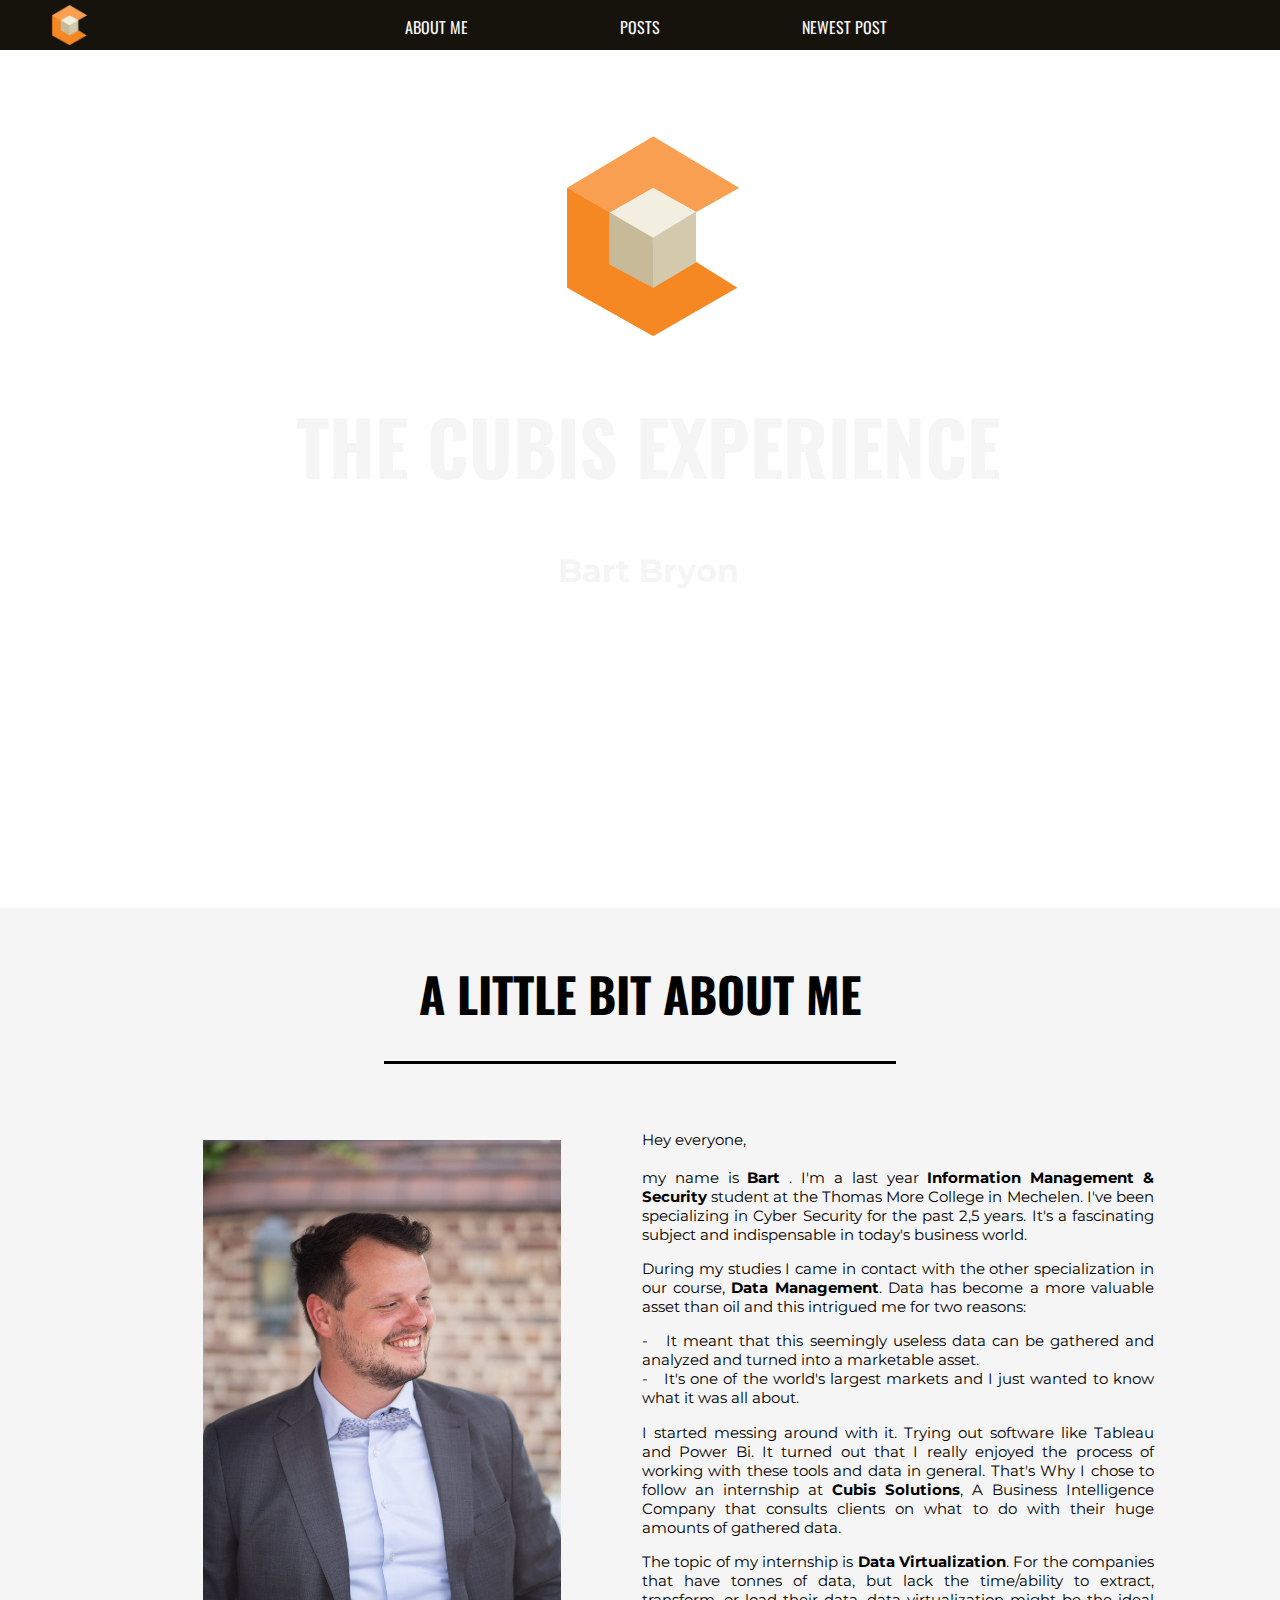
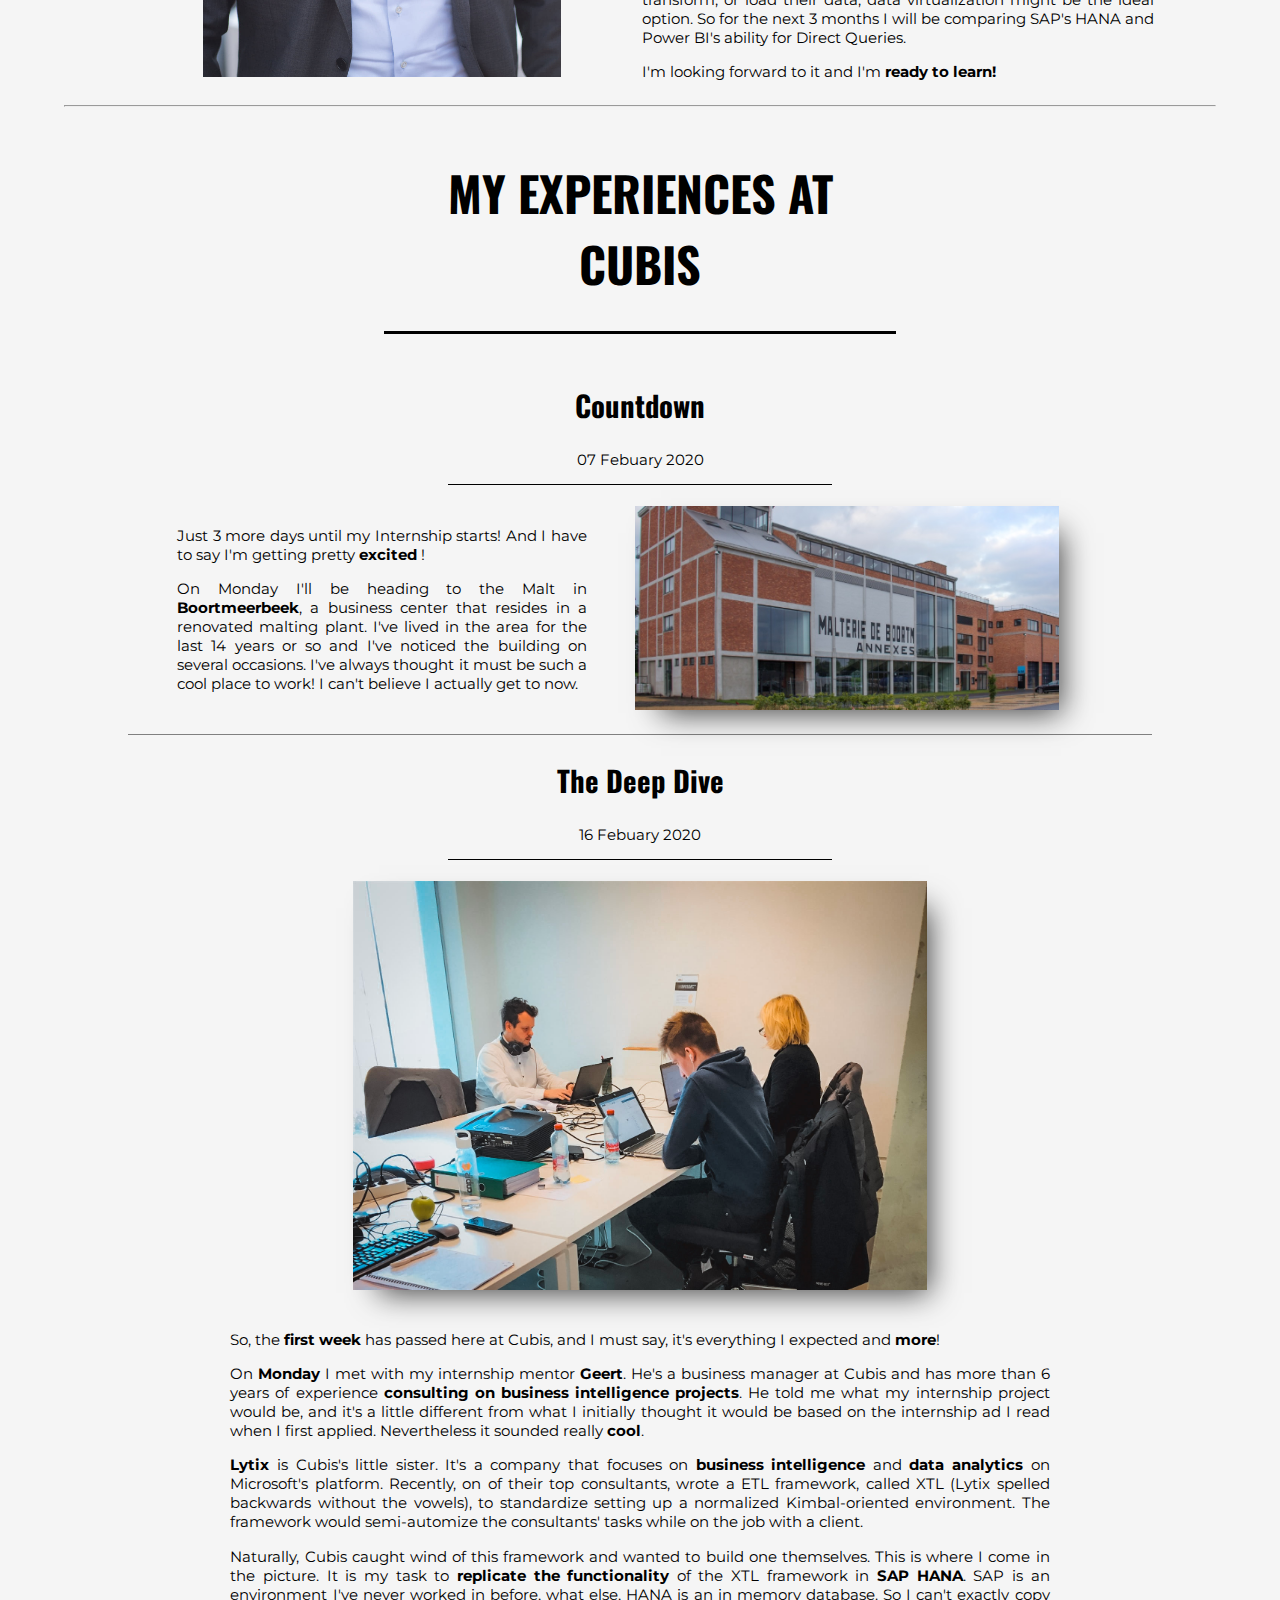
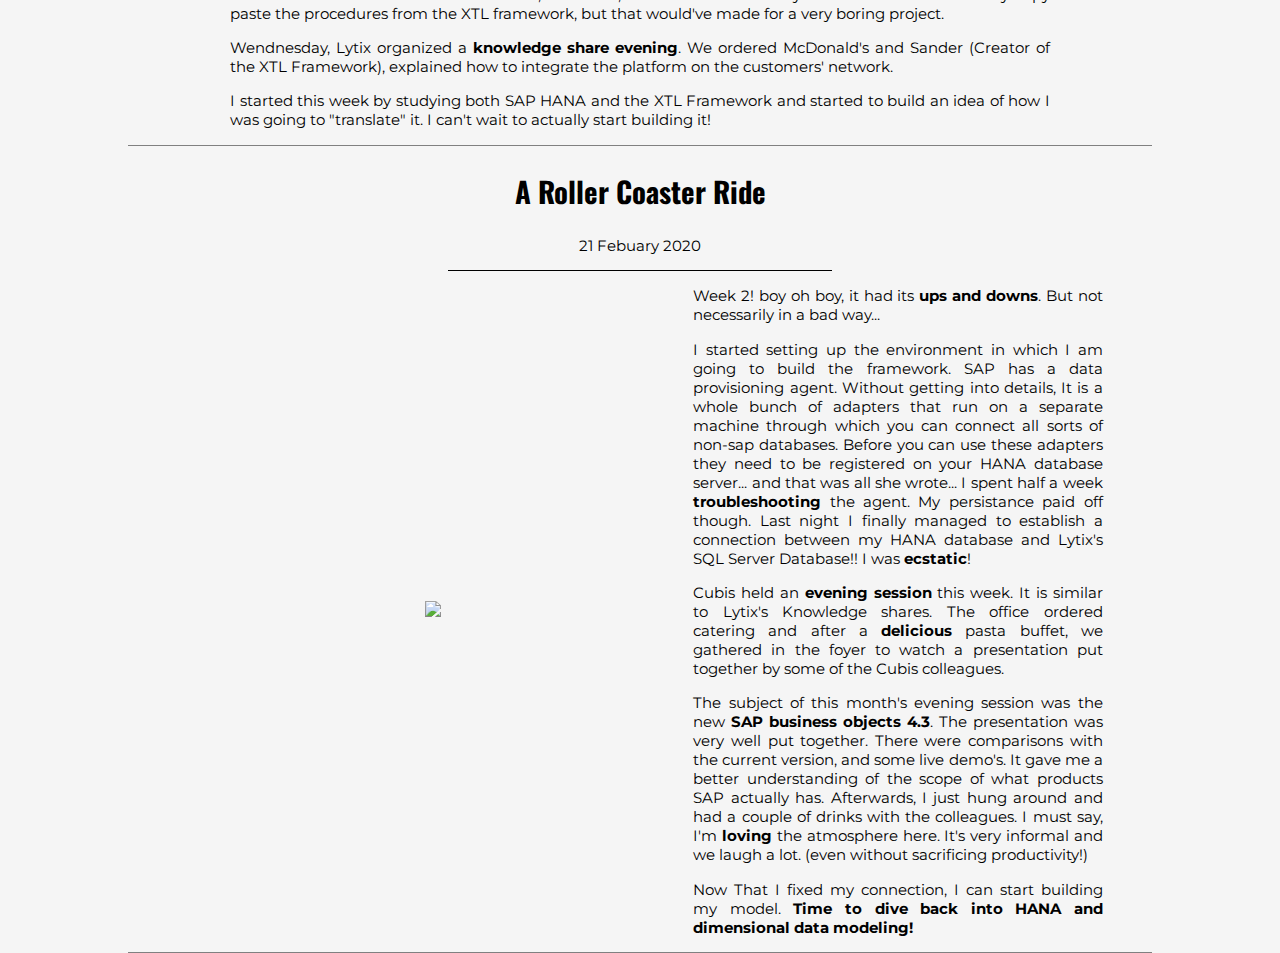
==== index.html @ 04f44a73 "Add files via upload" ====
<!DOCTYPE html>
<html lang="en">

<head>
    <meta charset="UTF-8">
    <meta name="viewport" content="width=device-width, initial-scale=1.0">
    <meta http-equiv="X-UA-Compatible" content="ie=edge">
    <title>The Cubis Experience</title>
    <link rel="icon" href="Images/Favicon.png" type="image/png">
    <link rel="stylesheet" type="text/css" href="main.css">
    <link href="https://fonts.googleapis.com/css?family=Montserrat|Oswald&display=swap" rel="stylesheet">
    <script src="https://ajax.googleapis.com/ajax/libs/jquery/3.4.1/jquery.min.js"></script>
    <script src="main.js"></script>
</head>
</head>

<body>
    <div id="NavBarDiv" style="z-index: 20;">
        <div> <img src="Images/Logo.png" href="#myVideo" id="NavLogo"></div>
        <div class="NavItem" id="AboutMe"> <a href="#contentDiv">ABOUT ME</a> </div>
        <div class="NavItem" id="Posts"> <a href="#BlogPostsContainerDiv">POSTS</a></div>
        <!--Set The href to the latest post each week-->
        <div class="NavItem" id="NewestPost"> <a href="#TheDeepDive">NEWEST POST</a></div class="NavItem" id="AboutMe">

    </div>

    <video autoplay muted loop id="myVideo">
        <source src="Images/BigData.mp4" type="video/mp4">
    </video>

    <div id="TextDiv">

        <div id="LogoDiv"> <img src="Images/Logo.png" id="logo"></div>
        <div id="TitleDiv">
            <h1>THE CUBIS EXPERIENCE</h1>
        </div>
        <div id="NameDiv">
            <h4>Bart Bryon</h4>
        </div>

    </div>
    <div id="contentDiv">
        <Div id="Biography">
            <div id="BiographyTitle" class="ContainerTitel">
                <h1>A LITTLE BIT ABOUT ME</h1>
            </div>
            <div id="BiographyImage"> <img src="Images/me.jpg" id="PhotoMe"></div>
            <div class="smallText" id="BiographyText">
                <p>Hey everyone, <br><br>
                    my name is <b>Bart</b> . I'm a last year <b>Information Management & Security</b> student at the
                    Thomas More College in Mechelen.
                    I've been specializing in Cyber Security for the past 2,5 years. It's a fascinating subject and
                    indispensable in today's business world.
                </p>
                <p>
                    During my studies I came in contact with the other specialization in our course, <b>Data
                        Management</b>.
                    Data has become a more valuable asset than oil and this intrigued me for two reasons:
                </p>
                <p>
                    - &nbsp It meant that this seemingly useless data can be gathered and analyzed and turned into a
                    marketable asset. <br>
                    - &nbsp It's one of the world's largest markets and I just wanted to know what it was all about.
                </p>
                <p>
                    I started messing around with it. Trying out software like Tableau and Power Bi.
                    It turned out that I really enjoyed the process of working with these tools and data in general.
                    That's Why I chose to follow an internship at <b>Cubis Solutions</b>,
                    A Business Intelligence Company that consults clients on what to do with their huge amounts of
                    gathered data.
                </p>
                <p>
                    The topic of my internship is <b>Data Virtualization</b>. For the companies that have tonnes of data,
                    but lack the time/ability to extract, transform, or load their data, data virtualization might be the
                    ideal option.
                    So for the next 3 months I will be comparing SAP's HANA and Power BI's ability for Direct Queries.
                </p>
                <p>
                    I'm looking forward to it and I'm <b>ready to learn!</b>
                </p>
            </div>
        </Div>
        <!----------------------------------------------------------------------------------------------------------------------------------------------->
        <div class="HRDiv">
            <hr>
        </div>

        <div id="BlogPostsContainerDiv">
            <div id="BlogPostsContainerTitle" class="ContainerTitel">
                <h1>MY EXPERIENCES AT CUBIS</h1>
            </div>
            <!----------------------------------------------------------------------------------------------------------------------------------------------->
            <div class="BlogPost">
                <div class="PostTitle" id="PostCountdown">
                    <H2>Countdown</H2>
                    <p>07 Febuary 2020</p>
                </div>
                <div class="BlogPostContent">
                    <div class="BlogPostText">
                        <p>
                            Just 3 more days until my Internship starts! And I have to say I'm getting pretty
                            <b>excited</b> !
                        </p>
                        <p>
                            On Monday I'll be heading to the Malt in <b>Boortmeerbeek</b>, a business center that
                            resides in a renovated malting plant.
                            I've lived in the area for the last 14 years or so and I've noticed the building on several
                            occasions. I've always thought it must be such a cool place to work!
                            I can't believe I actually get to now.
                        </p>
                    </div>
                    <div class="PostImageContainer">
                        <img src="Images/demalt.jpg" class="PostImage">
                    </div>
                </div> 
            </div>
            <!----------------------------------------------------------------------------------------------------------------------------------------------->
            <div class="BlogPost">
                <div class="PostTitle" id="TheDeepDive">
                    <H2>The Deep Dive</H2>
                    <p>16 Febuary 2020</p>
                </div>
                <div class="BlogPostContent">
                    <div class="PostImageContainer2">
                        <img src="Images/TheDeepDive.jpg" class="PostImage2">
                    </div>
                    <div class="BlogPostText2">
                        <p>
                            So, the <b>first week</b>  has passed here at Cubis, and I must say, it's everything I expected and <b>more</b>!
                        </p>
                        <p>
                            On <b>Monday</b> I met with my internship mentor <b>Geert</b>. He's a business manager at Cubis and has more than 6 years of experience 
                            <b>consulting on business intelligence projects</b>. He told me what my internship project would be, and it's a little different from what I initially thought it would be based on the internship ad I read when I first applied. 
                            Nevertheless it sounded really <b>cool</b>. 
                        </p>
                        <p>
                            <b>Lytix</b> is Cubis's little sister. It's a company that focuses on <b>business intelligence</b> and <b>data analytics</b> on Microsoft's platform. 
                            Recently, on of their top consultants, wrote a ETL framework, called XTL (Lytix spelled backwards without the vowels), to standardize setting up a normalized Kimbal-oriented environment. The framework would semi-automize the consultants' tasks while on the job with a client.
                        </p>
                        <p>
                            Naturally, Cubis caught wind of this framework and wanted to build one themselves. This is where I come in the picture. It is my task to <b>replicate the functionality</b> of the XTL framework in <b>SAP HANA</b>. 
                            SAP is an environment I've never worked in before, what else, HANA is an in memory database. So I can't exactly copy paste the procedures from the XTL framework, but that would've made for a very boring project.
                        </p>
                        <p>
                            Wendnesday, Lytix organized a <b>knowledge share evening</b>. We ordered McDonald's and Sander (Creator of the XTL Framework), explained how to integrate the platform on the customers' network.
                        </p>
                        <p>I started this week by studying both SAP HANA and the XTL Framework and started to build an idea of how I was going to "translate" it. I can't wait to actually start building it!</p>
                    </div>
                    
                </div> 
            </div>
            <!----------------------------------------------------------------------------------------------------------------------------------------------->
            <div class="BlogPost">
                <div class="PostTitle" id="ARollercoasterRide">
                    <H2>A Roller Coaster Ride</H2>
                    <p>21 Febuary 2020</p>
                </div>
                <div class="BlogPostContent">
                    <div class="PostImageContainer">
                        <img src="Images/Winner.jpg" class="PostImage" > 
                    </div>
                    <div class="BlogPostText">
                        <p>
                            Week 2!  boy oh boy, it had its <b>ups and downs</b>. But not necessarily in a bad way... 
                        </p>
                        <p>
                            I started setting up the environment in which I am going to build the framework. SAP has a data provisioning agent. Without getting into details, 
                            It is a whole bunch of adapters that run on a separate machine through which you can connect all sorts of non-sap databases.
                            Before you can use these adapters they need to be registered on your HANA database server... and that was all she wrote... 
                            I spent half a week <b>troubleshooting</b> the agent. 
                            My persistance paid off though. Last night I finally managed to establish a connection between my HANA database and Lytix's SQL Server Database!! I was <b>ecstatic</b>!
                        </p>
                        <p>
                            Cubis held an <b>evening session</b> this week. It is similar to Lytix's Knowledge shares. The office ordered catering and after a <b>delicious</b> pasta buffet, 
                            we gathered in the foyer to watch a presentation put together by some of the Cubis colleagues.
                        </p>
                        <p>
                            The subject of this month's evening session was the new <b>SAP business objects 4.3</b>. The presentation was very well put together. 
                            There were comparisons with the current version, and some live demo's. It gave me a better understanding of the scope of what products SAP actually has.
                            Afterwards, I just hung around and had a couple of drinks with the colleagues. I must say, I'm <b>loving</b> the atmosphere here. 
                            It's very informal and we laugh a lot. (even without sacrificing productivity!)
                        </p>
                        <p>
                            Now That I fixed my connection, I can start building my model. <b>Time to dive back into HANA and dimensional data modeling! </b> 
                        </p>
                    </div>
                    
                </div> 
            </div>
        </div>


    </div>
    </div>
</body>


</html>
---- main.css ----
@media only screen  and (max-width: 680px) {
    body::-webkit-scrollbar {
        display: none;
      }
    body{
        -ms-overflow-style: none;
        overflow: -moz-scrollbars-none;
    }
    
    #NavBarDiv{
        display: none;
        position: fixed;
        width: 100%;
        height:50px;
        left:0;
        top:0;
        right:0;
        background-color: rgb(22, 19, 13);
        text-align: center;
       
      
    }
    #MobileNav{
        display: none;
    }
    .NavItem{
        display: inline-block;
        box-sizing: border-box;
        height: 100%;
        width: 200px;
        color:whitesmoke;
        padding-top: 15px;
        font-family: "Oswald";
        
        transition: 0.5s ease;
        
    }
    
    
    .NavItem > a{
        color:whitesmoke;
        text-decoration: none;
    }
    .NavItem:hover{
        border-bottom: whitesmoke 3px solid;
        cursor: pointer;
    }
    
    #NavLogo{
        position: absolute;
        left: 50px;
        top: 5px;
       height: 40px;
       
        display: inline-block;
        box-sizing: border-box;
       transition: 1s;
        color:whitesmoke;
      }
    
      #NavLogo:hover{
        cursor: pointer;
        filter: grayscale(1);
      }
    
    
    
    #myVideo {
        
        position: fixed;
        width: 100vw;
       height: 100vh;
       object-fit: cover;
        top: 0;
        left: 0;
        bottom: 0;
        right: 0;
        z-index: -15;
     
      }
      
    
      #logo{
          height: 25vh;
          width: auto;
          z-index: -5;
         
      }
      #TextDiv{
          position: fixed;
        box-sizing: border-box;
          text-align: center;
          color: whitesmoke; 
          left: 0;
          height: 100vh;
          width: 100vw;
          margin-top: 10%;
          z-index: -15;
          
        
      }
      #TitleDiv{
          font-family: 'Oswald', sans-serif;
          font-size: 4vh;
          z-index: auto;
      }
      #NameDiv{
        font-family: 'Montserrat', sans-serif;
        font-size: 24pt;
        z-index: auto;
    
    }
    #contentDiv{
        margin-top: 100vh;
        position: absolute;
        background-color:whitesmoke;
        left: 0;
        right: 0;
        z-index: -10;
        text-align: center;
    }
    
    #BiographyImage{
        display: inline-block;
        width:100%;
    }
    
    #PhotoMe{
        width: 100%;
        height: auto;
        
    }
    .smallText{
        width: 80%;
        display: inline-block;
        font-family: "Montserrat";
        text-align: justify;
        font-size: 1.3vh;
        box-sizing: border-box;
        padding-top: auto;
    
    }
    .ContainerTitel{
        font-family: "Oswald";
        font-size: 4vw;
        margin-top: 50px;
        border-bottom: 3px solid;
        width:80vw;
        margin-left: auto;
        margin-right: auto;
        margin-bottom: 2vh;
        
    }
    .HRDiv{
        width: 90%;
        margin-left: auto;
        margin-right: auto;
    }
    

    .PostTitle{
        text-align: center;
        font-family: "Oswald";
        font-size: 3vw;
        text-align: center;
        width: 70vw;
        border-bottom: 1px solid;
        margin-left: auto;
        margin-right: auto;
    }
    .BlogPost{
        text-align: center;
        
    }
    .PostTitle > p{
        font-family: "Montserrat";
        font-size: 2.5vw;  
    }
    .BlogPostContent{
    vertical-align: middle;
    width: 90%;
    margin-left: auto;
    margin-right: auto;
    border-bottom: 1px solid gray;
    }
    .BlogPostText, .BlogPostText2{
        width: 90%;
       
        display: inline-block ;
        font-family: "Montserrat";
        text-align: justify;
        font-size: 1.3vh;
        box-sizing: border-box;
        Padding-top: auto;
        Padding-bottom: auto;  
    
    }
    .PostImageContainer, .PostImageContainer2{
        box-sizing: border-box;
        display: inline-block;
        width: 100%;
        padding: 2%;
       
    }
    .PostImage, .PostImage2{
        width: 100%;
        height: auto;
        filter: drop-shadow();
        -webkit-box-shadow: 14px 15px 29px -12px rgba(0,0,0,0.75);
        -moz-box-shadow: 14px 15px 29px -12px rgba(0,0,0,0.75);
        box-shadow: 14px 15px 29px -12px rgba(0,0,0,0.75);
    }
}

/*//////////////////////////////////////////////////////////////////////////////*/
@media only screen and (min-width: 680px) {
    body::-webkit-scrollbar {
        display: none;
      }
    body{
        -ms-overflow-style: none;
        overflow: -moz-scrollbars-none;
    }
    
    #NavBarDiv{
        position: fixed;
        width: 100%;
        height:50px;
        left:0;
        top:0;
        right:0;
        background-color: rgb(22, 19, 13);
        text-align: center;
       
      
    }
    #MobileNav{
        display: none;
    }
    .NavItem{
        display: inline-block;
        box-sizing: border-box;
        height: 100%;
        width: 200px;
        color:whitesmoke;
        padding-top: 15px;
        font-family: "Oswald";
        
        transition: 0.5s ease;
        
    }
    
    
    .NavItem > a{
        color:whitesmoke;
        text-decoration: none;
    }
    .NavItem:hover{
        border-bottom: whitesmoke 3px solid;
        cursor: pointer;
    }
    
    #NavLogo{
        position: absolute;
        left: 50px;
        top: 5px;
       height: 40px;
       
        display: inline-block;
        box-sizing: border-box;
       transition: 1s;
        color:whitesmoke;
      }
    
      #NavLogo:hover{
        cursor: pointer;
        filter: grayscale(1);
      }
    
    
    
    #myVideo {
        
        position: fixed;
        width: 100vw;
       height: 100vh;
       object-fit: cover;
        top: 0;
        left: 0;
        bottom: 0;
        right: 0;
        z-index: -15;
     
      }
      
    
      #logo{
          height: 200px;
          width: auto;
          z-index: -5;
         
      }
      #TextDiv{
          position: fixed;
        box-sizing: border-box;
          text-align: center;
          color: whitesmoke; 
          height: 100vh;
          width: 100vw;
          margin-top: 10%;
          z-index: -15;
          
        
      }
      #TitleDiv{
          font-family: 'Oswald', sans-serif;
          font-size: 28pt;
          z-index: auto;
      }
      #NameDiv{
        font-family: 'Montserrat', sans-serif;
        font-size: 24pt;
        z-index: auto;
    
    }
    #contentDiv{
        margin-top: 100vh;
        position: absolute;
        background-color:whitesmoke;
        left: 0;
        right: 0;
        z-index: -10;
        text-align: center;
    }
    
    #BiographyImage{
        display: inline-block;
        width:40%;
    }
    
    #PhotoMe{
        width: 70%;
        height: auto;
        
    }
    .smallText{
        width: 40%;
        display: inline-block;
        font-family: "Montserrat";
        text-align: justify;
        font-size: 1.2vw;
        box-sizing: border-box;
        padding-top: auto;
    
    }
    .ContainerTitel{
        font-family: "Oswald";
        font-size: 18pt;
        margin-top: 50px;
        border-bottom: 3px solid;
        width: 40vw;
        margin-left: auto;
        margin-right: auto;
        margin-bottom: 50px;
        
    }
    .HRDiv{
        width: 90%;
        margin-left: auto;
        margin-right: auto;
    }
    
    #Biography2Right{
     padding: 20px;
     text-align: center;
    }

    .PostTitle{
        text-align: center;
        font-family: "Oswald";
        font-size: 1.5vw;
        text-align: center;
        width: 30vw;
        border-bottom: 1px solid;
        margin-left: auto;
        margin-right: auto;
    }
    .BlogPost{
        text-align: center;
        
    }
    .PostTitle > p{
        font-family: "Montserrat";
        font-size: 1.2vw;  
    }
    .BlogPostContent{
    vertical-align: middle;
    width: 80%;
    margin-left: auto;
    margin-right: auto;
    border-bottom: 1px solid gray;
    text-align: center;
    }
    .BlogPostText{
        width: 40%;
        height: 100%;
        display: inline-block ;
        font-family: "Montserrat";
        text-align: justify;
        font-size: 1.2vw;
        box-sizing: border-box;
        Padding-top: auto;
        Padding-bottom: auto;  
        vertical-align: middle;
    }
    .BlogPostText2{
        width: 80%;
        height: 100%;
        display: block ;
        font-family: "Montserrat";
        text-align: justify;
        font-size: 1.2vw;
        box-sizing: border-box;
        Padding-top: auto;
        Padding-bottom: auto;  
       margin-left: auto;
       margin-right: auto;
    }
    .PostImageContainer{
        box-sizing: border-box;
        display: inline-block;
        width: 50%;
        height: 100%;
        padding: 2%;
        vertical-align: middle;
    }
    .PostImageContainer2{
        text-align: center;
        box-sizing: border-box;
        width: 60%;
        margin-left:auto;
        margin-right: auto;
        display: block;
   
        padding: 2%;
       
    }
    .PostImage{
        width: 90%;
        height: auto;
        filter: drop-shadow();
        -webkit-box-shadow: 14px 15px 29px -12px rgba(0,0,0,0.75);
        -moz-box-shadow: 14px 15px 29px -12px rgba(0,0,0,0.75);
        box-shadow: 14px 15px 29px -12px rgba(0,0,0,0.75);
    }
    .PostImage2{
        width: 100%;
        height: auto;
        filter: drop-shadow();
        -webkit-box-shadow: 14px 15px 29px -12px rgba(0,0,0,0.75);
        -moz-box-shadow: 14px 15px 29px -12px rgba(0,0,0,0.75);
        box-shadow: 14px 15px 29px -12px rgba(0,0,0,0.75);
    }
}
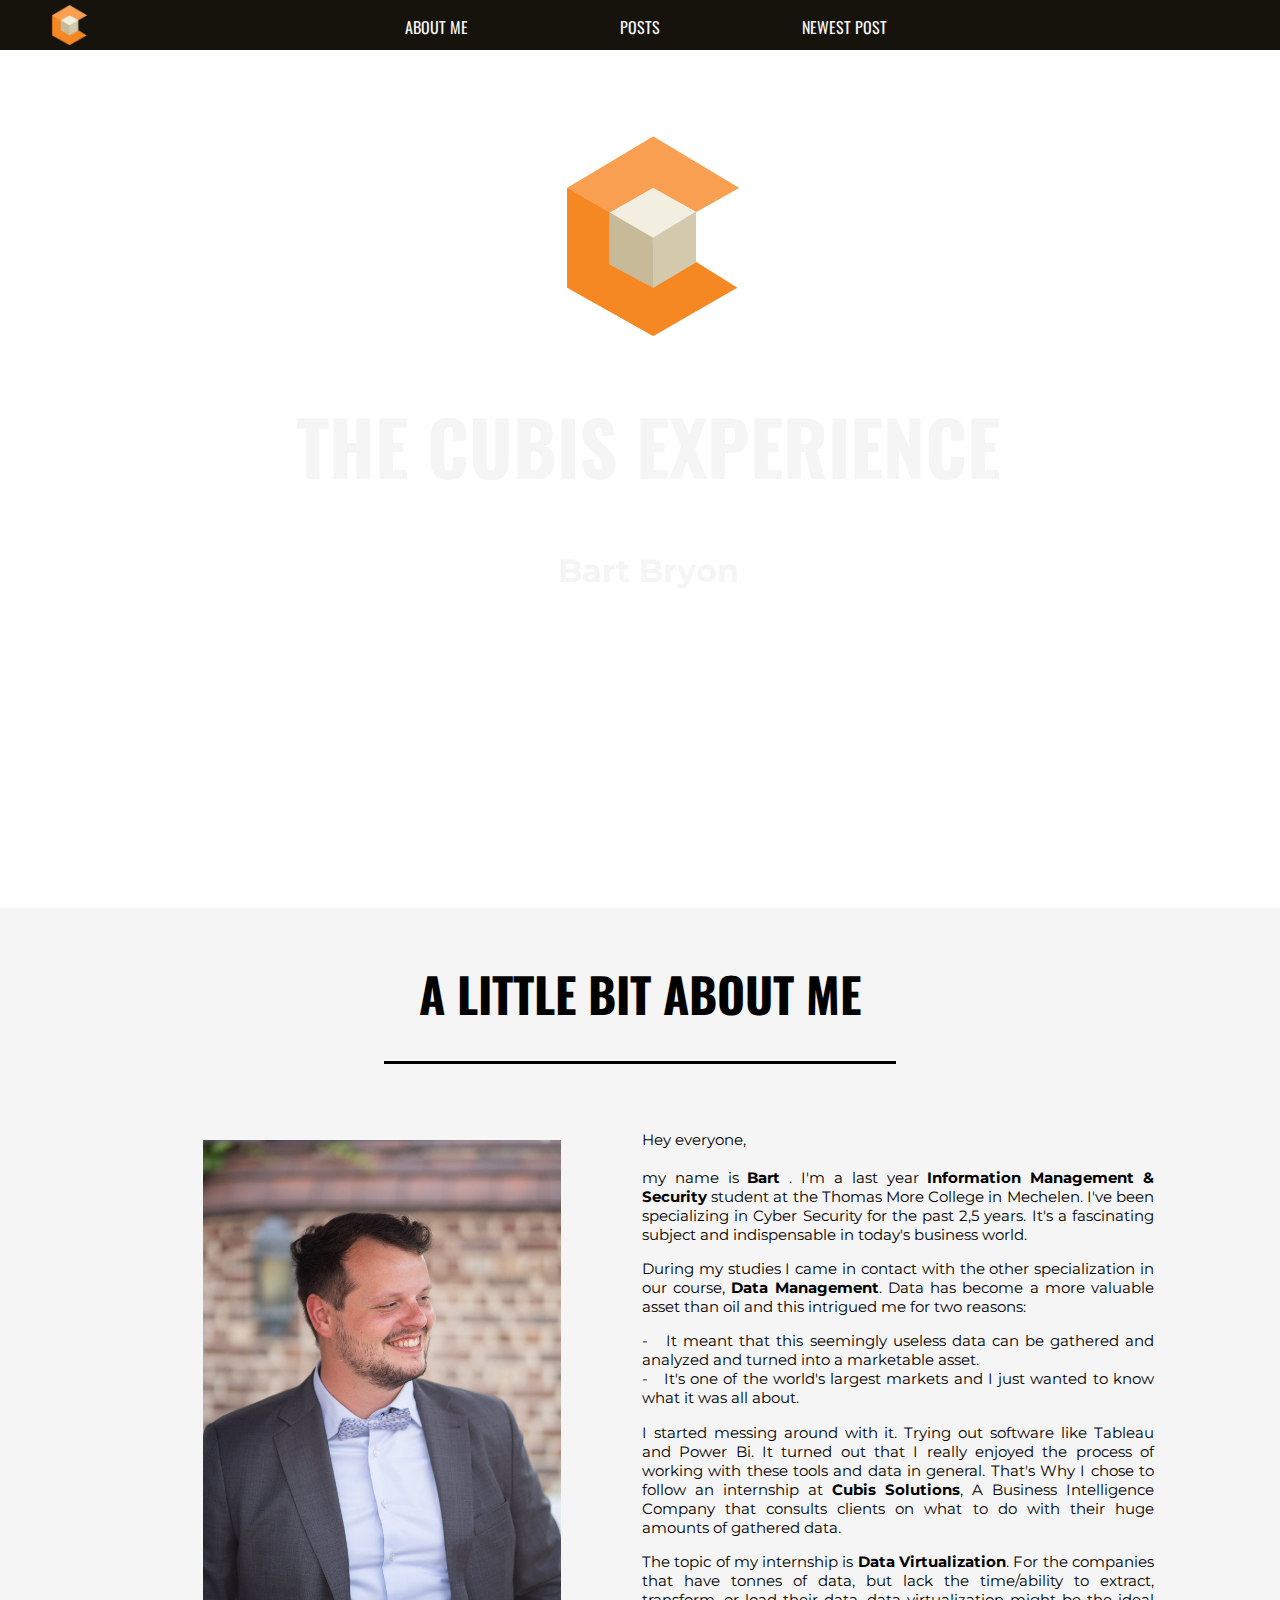
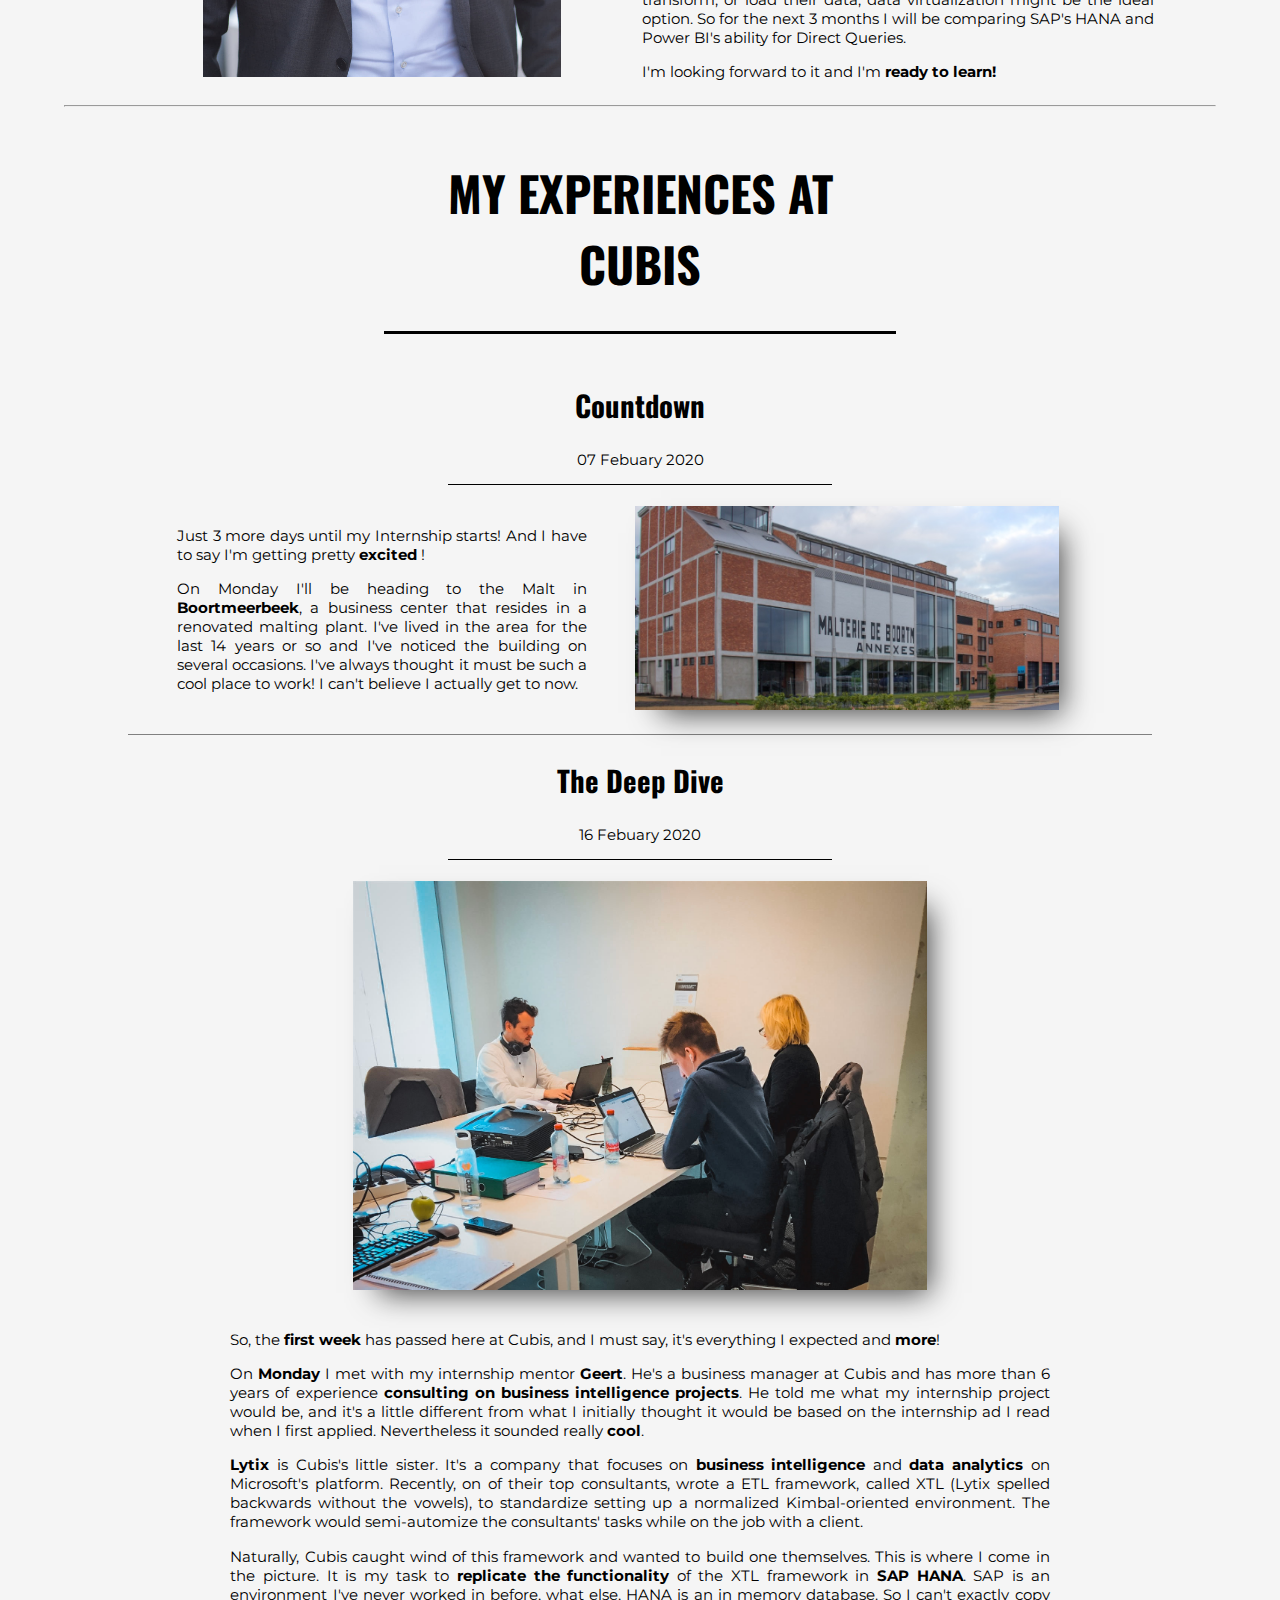
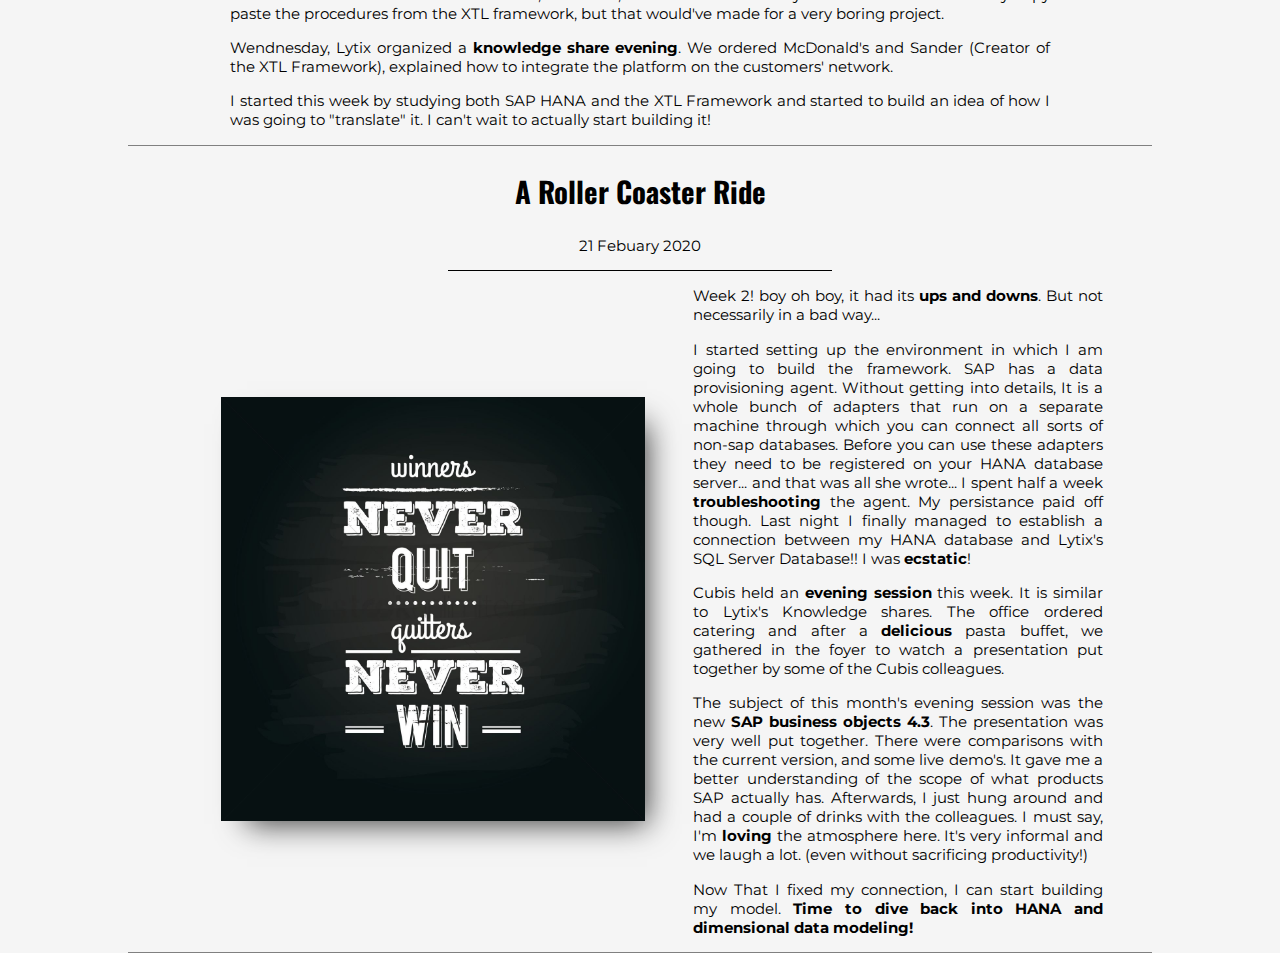
==== commit 2fdcea9d: "Add files via upload" ====
--- a/index.html
+++ b/index.html
@@ -20,7 +20,7 @@
         <div class="NavItem" id="AboutMe"> <a href="#contentDiv">ABOUT ME</a> </div>
         <div class="NavItem" id="Posts"> <a href="#BlogPostsContainerDiv">POSTS</a></div>
         <!--Set The href to the latest post each week-->
-        <div class="NavItem" id="NewestPost"> <a href="#TheDeepDive">NEWEST POST</a></div class="NavItem" id="AboutMe">
+        <div class="NavItem" id="NewestPost"> <a href="#ARollercoasterRide">NEWEST POST</a></div class="NavItem" id="AboutMe">
 
     </div>
 
@@ -157,7 +157,7 @@
                 </div>
                 <div class="BlogPostContent">
                     <div class="PostImageContainer">
-                        <img src="Images/Winner.jpg" class="PostImage" > 
+                        <img src="Images/winner.jpg" class="PostImage" > 
                     </div>
                     <div class="BlogPostText">
                         <p>
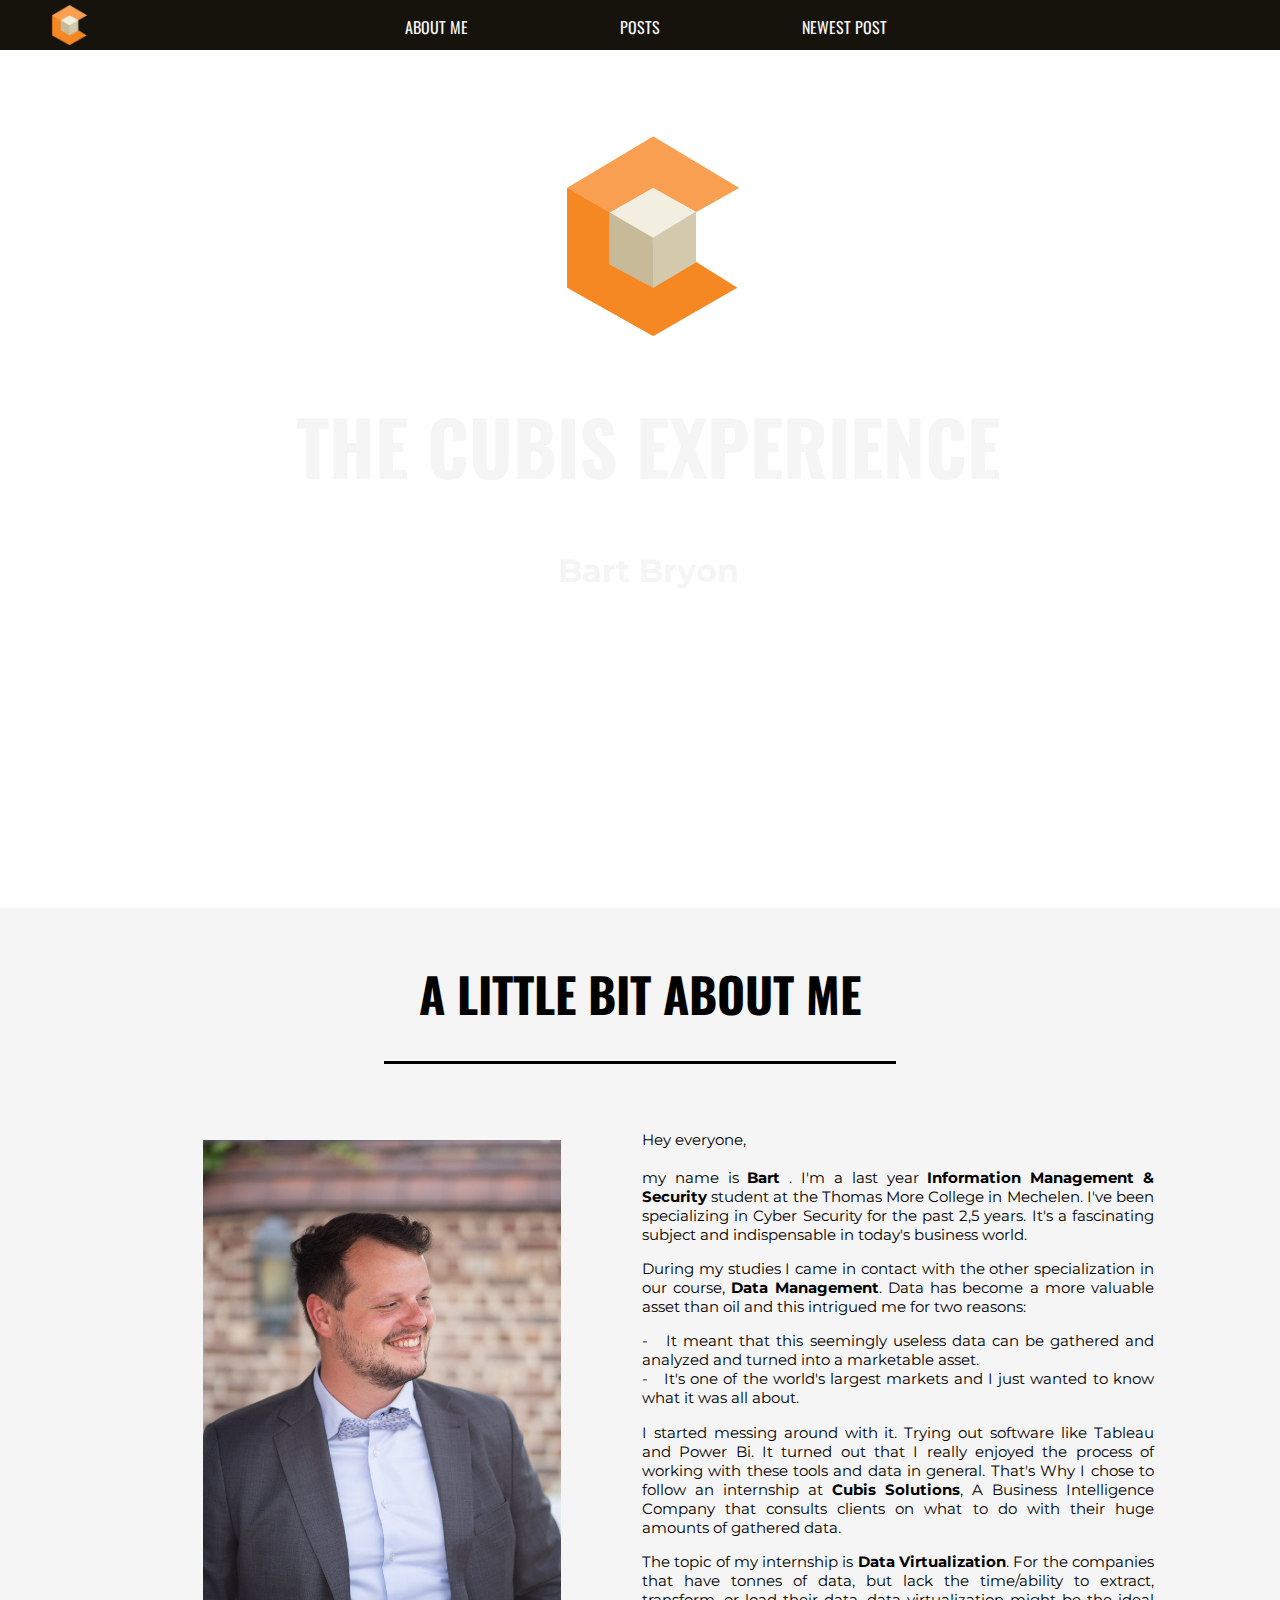
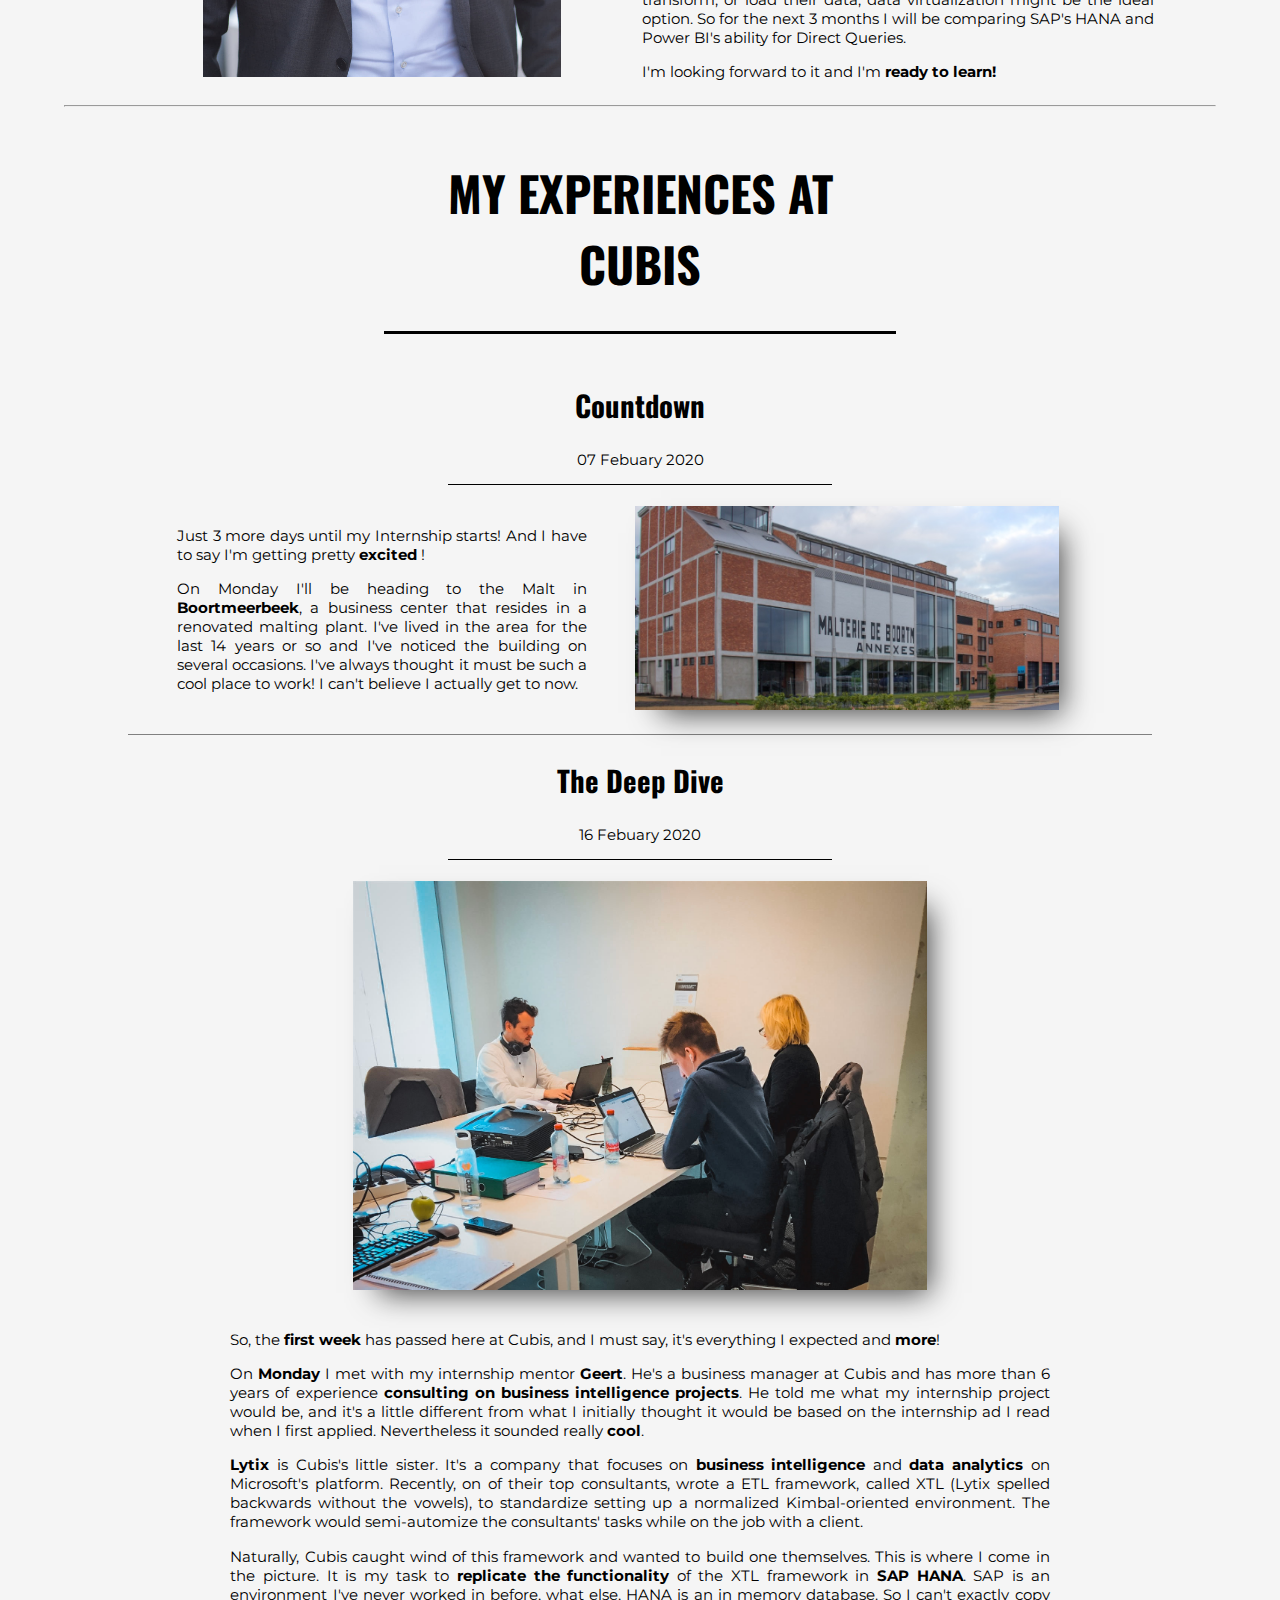
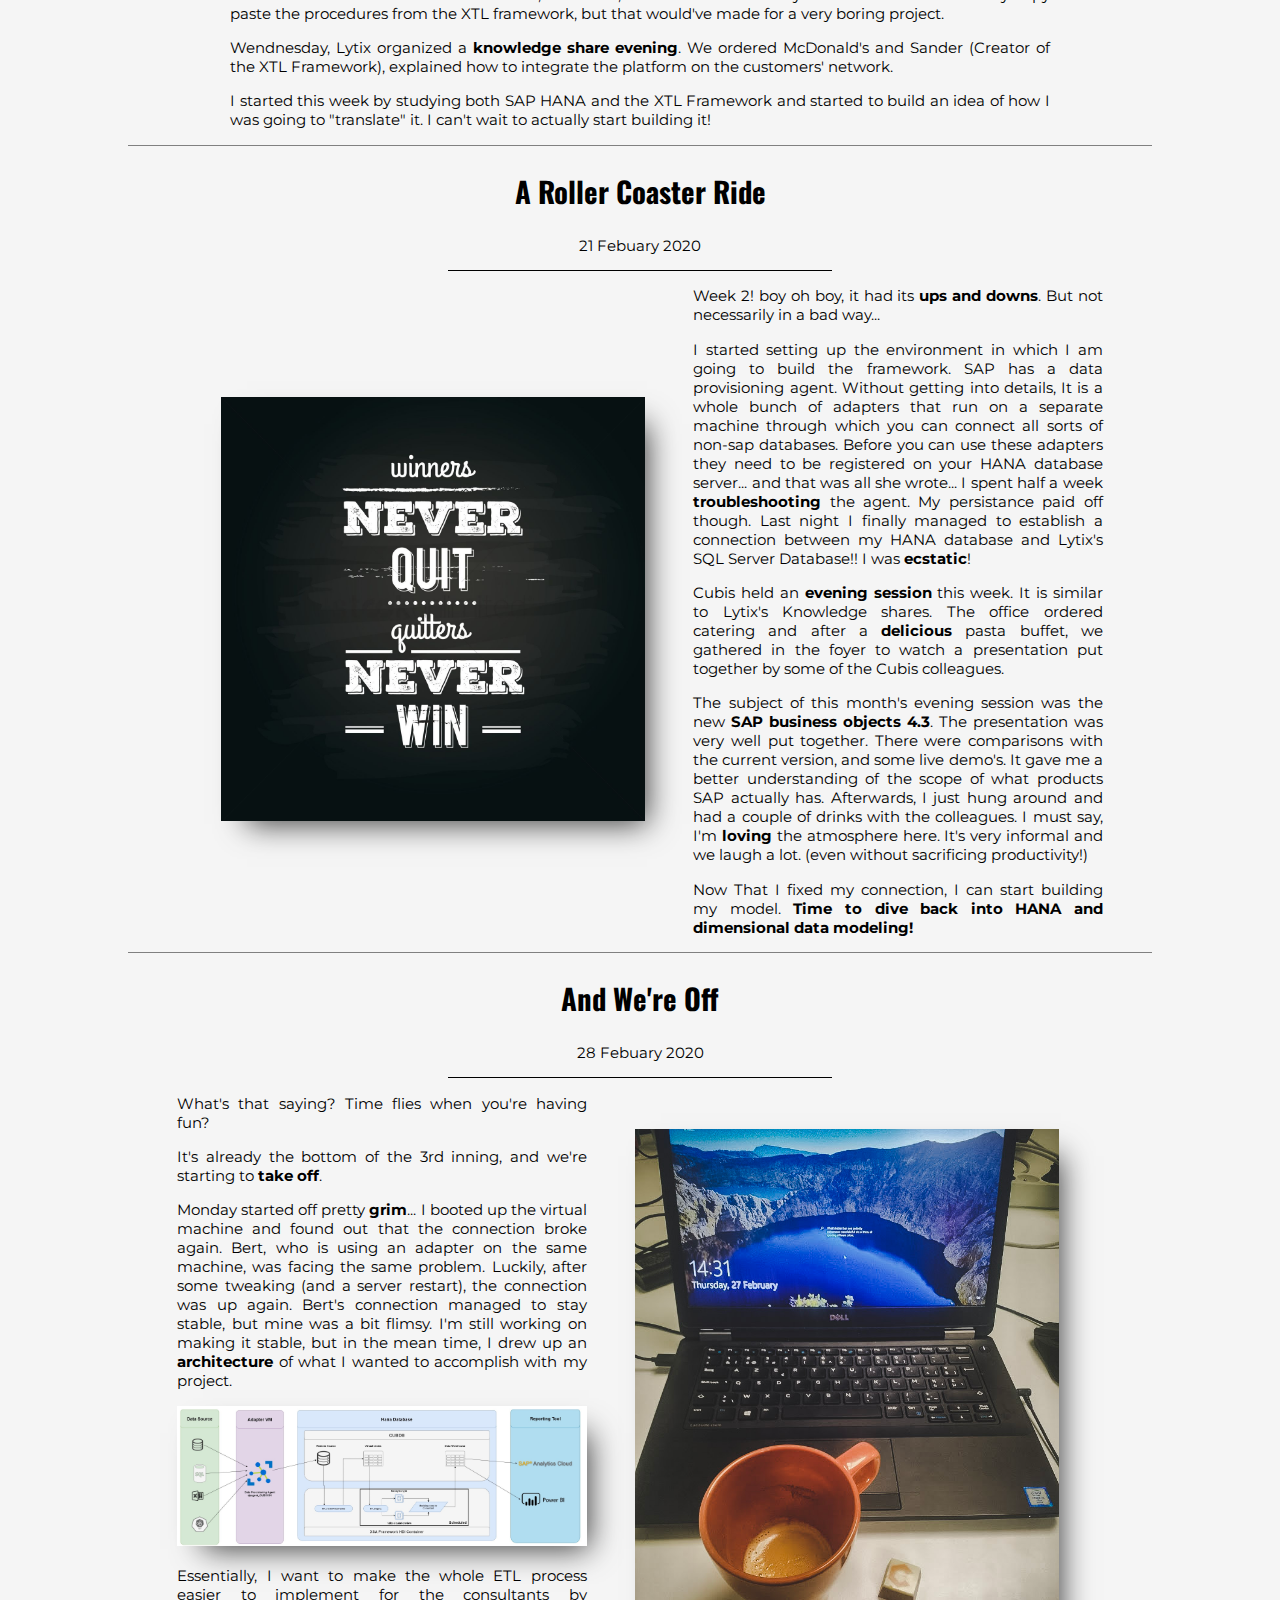
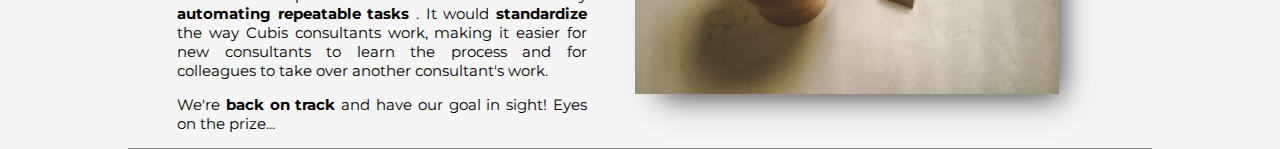
==== commit 623ff1be: "Week 3 blog post" ====
--- a/index.html
+++ b/index.html
@@ -20,7 +20,7 @@
         <div class="NavItem" id="AboutMe"> <a href="#contentDiv">ABOUT ME</a> </div>
         <div class="NavItem" id="Posts"> <a href="#BlogPostsContainerDiv">POSTS</a></div>
         <!--Set The href to the latest post each week-->
-        <div class="NavItem" id="NewestPost"> <a href="#ARollercoasterRide">NEWEST POST</a></div class="NavItem" id="AboutMe">
+        <div class="NavItem" id="NewestPost"> <a href="#AndWereOff">NEWEST POST</a></div class="NavItem" id="AboutMe">
 
     </div>
 
@@ -187,6 +187,44 @@
                     
                 </div> 
             </div>
+            <!----------------------------------------------------------------------------------------------------------------------------------------------->
+            <div class="BlogPost">
+                <div class="PostTitle" id="AndWereOff">
+                    <H2>And We're Off</H2>
+                    <p>28 Febuary 2020</p>
+                </div>
+                <div class="BlogPostContent">
+
+                    <div class="BlogPostText">
+                        <p>
+                            What's that saying? Time flies when you're having fun? 
+                        </p>
+                        <p>
+                            It's already the bottom of the 3rd inning, and we're starting to <b>take off</b>.
+                        </p>
+                       <p>
+                           Monday started off pretty <b>grim</b>... I booted up the virtual machine and found out that the connection broke again. Bert, who is using an adapter on the same
+                           machine, was facing the same problem. Luckily, after some tweaking (and a server restart), the connection was up again. Bert's connection managed to stay stable,
+                           but mine was a bit flimsy. I'm still working on making it stable, but in the mean time, I drew up an <b>architecture</b> of what I wanted to accomplish with my project.
+                       </p>
+                       <img src="Images/architecture .jpg" style="width: 100%; height: auto; filter: drop-shadow();
+                       -webkit-box-shadow: 14px 15px 29px -12px rgba(0,0,0,0.75);
+                       -moz-box-shadow: 14px 15px 29px -12px rgba(0,0,0,0.75);
+                       box-shadow: 14px 15px 29px -12px rgba(0,0,0,0.75);">
+                       <p>
+                           Essentially, I want to make the whole ETL process easier to implement for the consultants by <b>automating repeatable tasks</b> . It would <b>standardize</b> the way Cubis consultants
+                           work, making it easier for new consultants to learn the process and for colleagues to take over another consultant's work.
+                       </p>
+                       <p>
+                           We're <b>back on track</b> and have our goal in sight! Eyes on the prize...
+                       </p>
+                    </div>
+                    <div class="PostImageContainer">
+                        <img src="Images/Coffee.jpg" class="PostImage" > 
+                    </div>
+                </div> 
+            </div>
+            <!----------------------------------------------------------------------------------------------------------------------------------------------->
         </div>
 
 
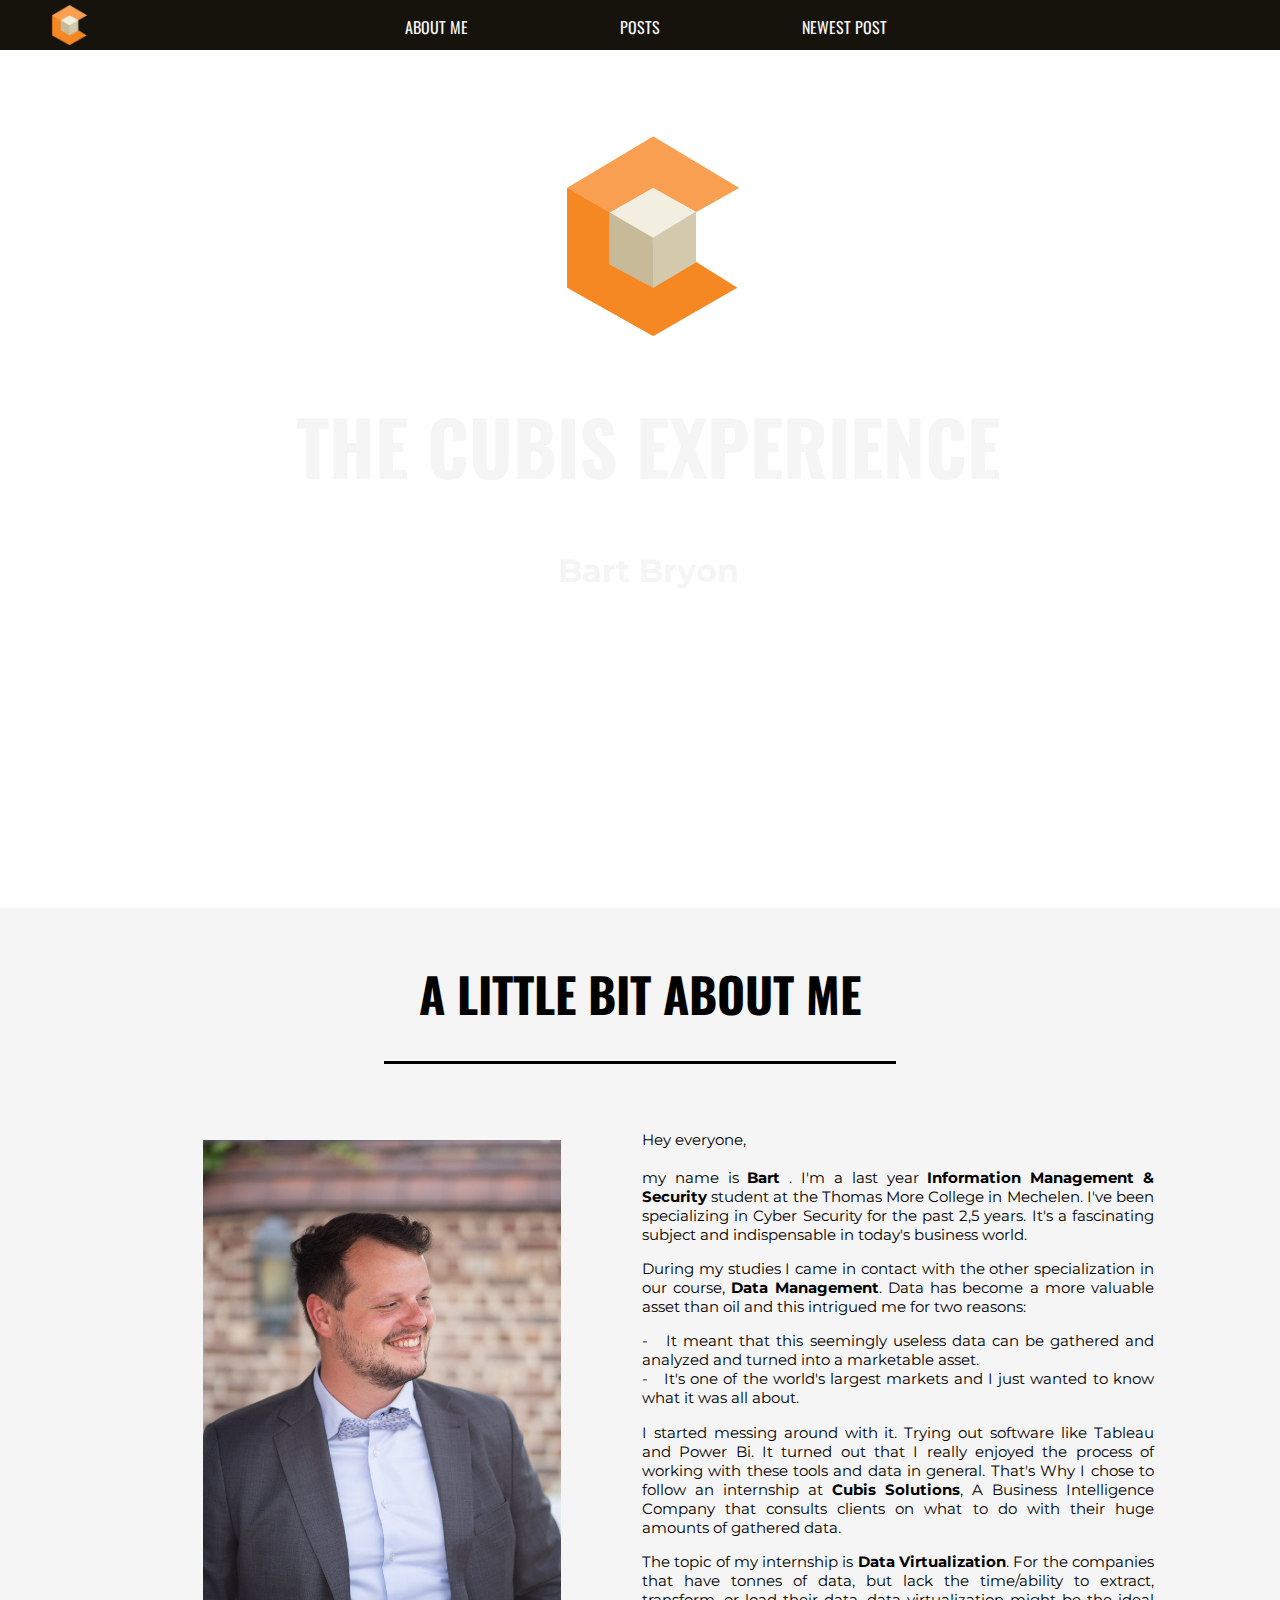
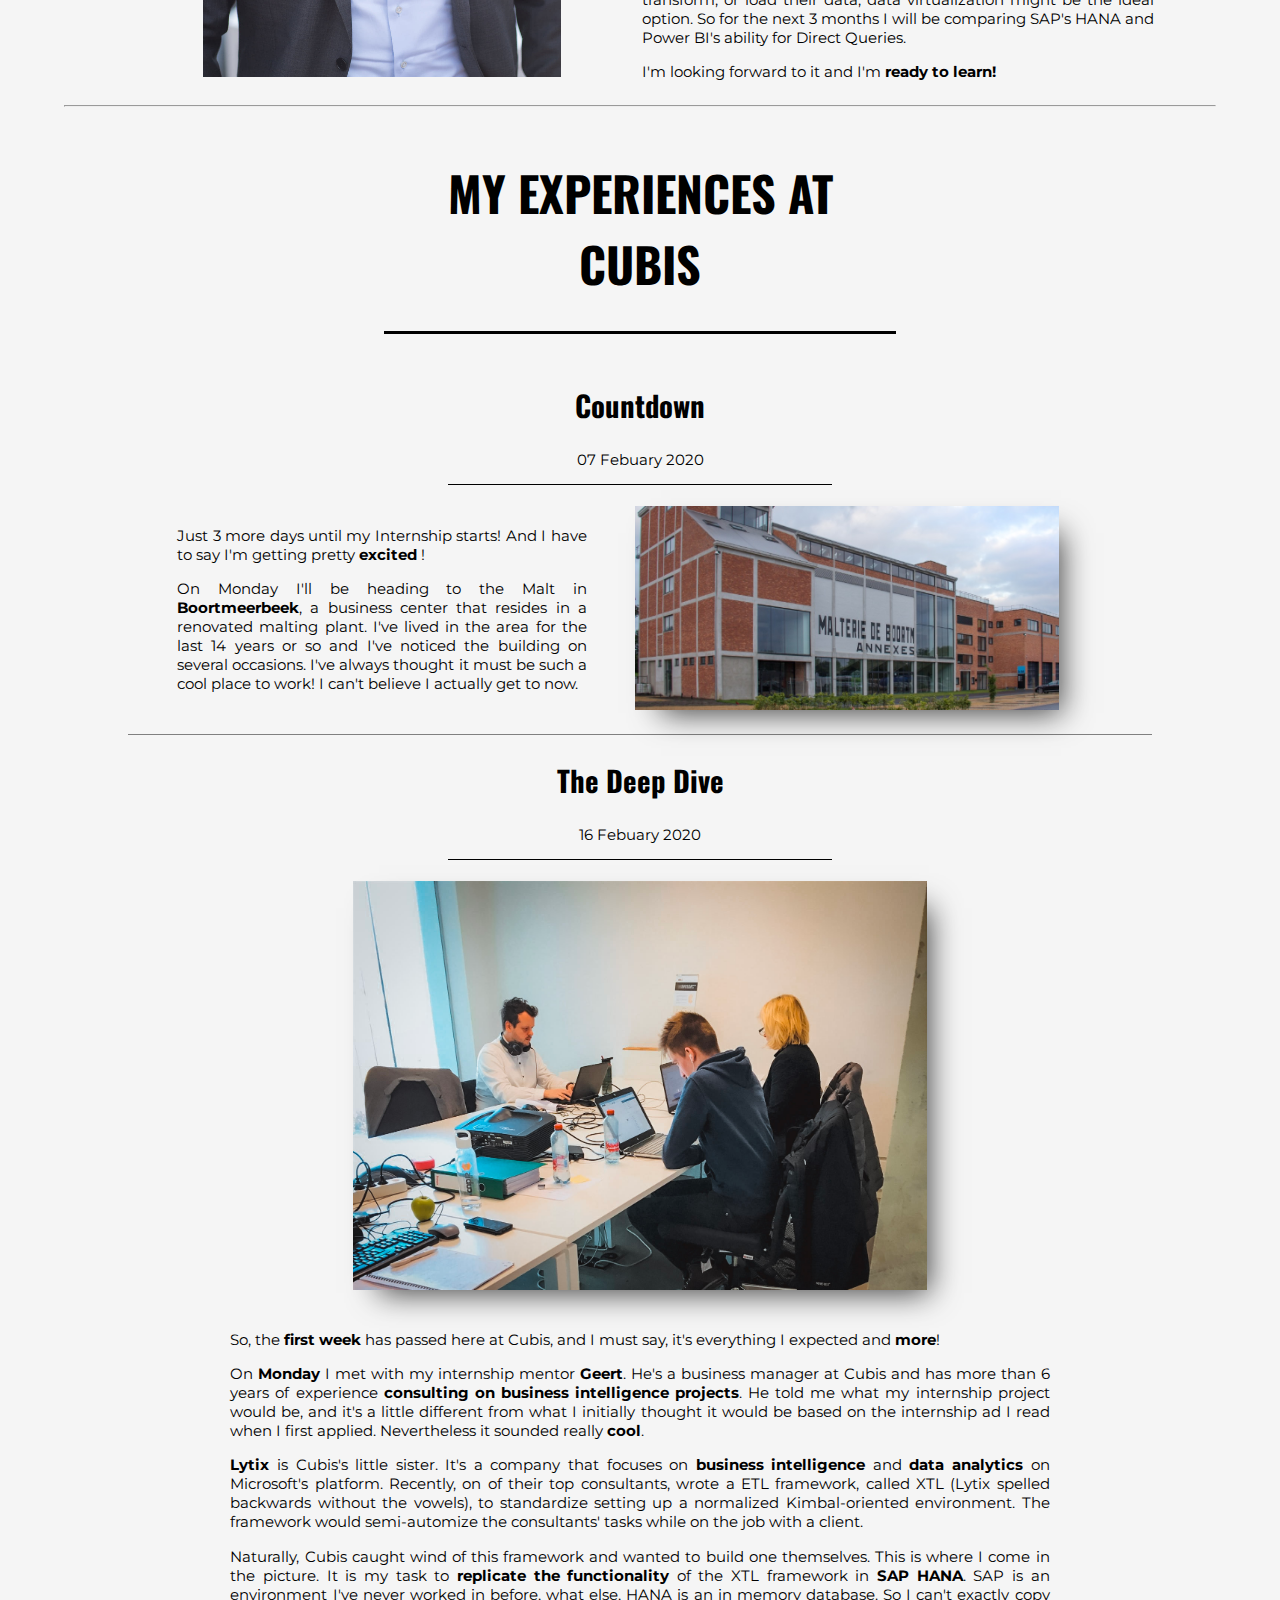
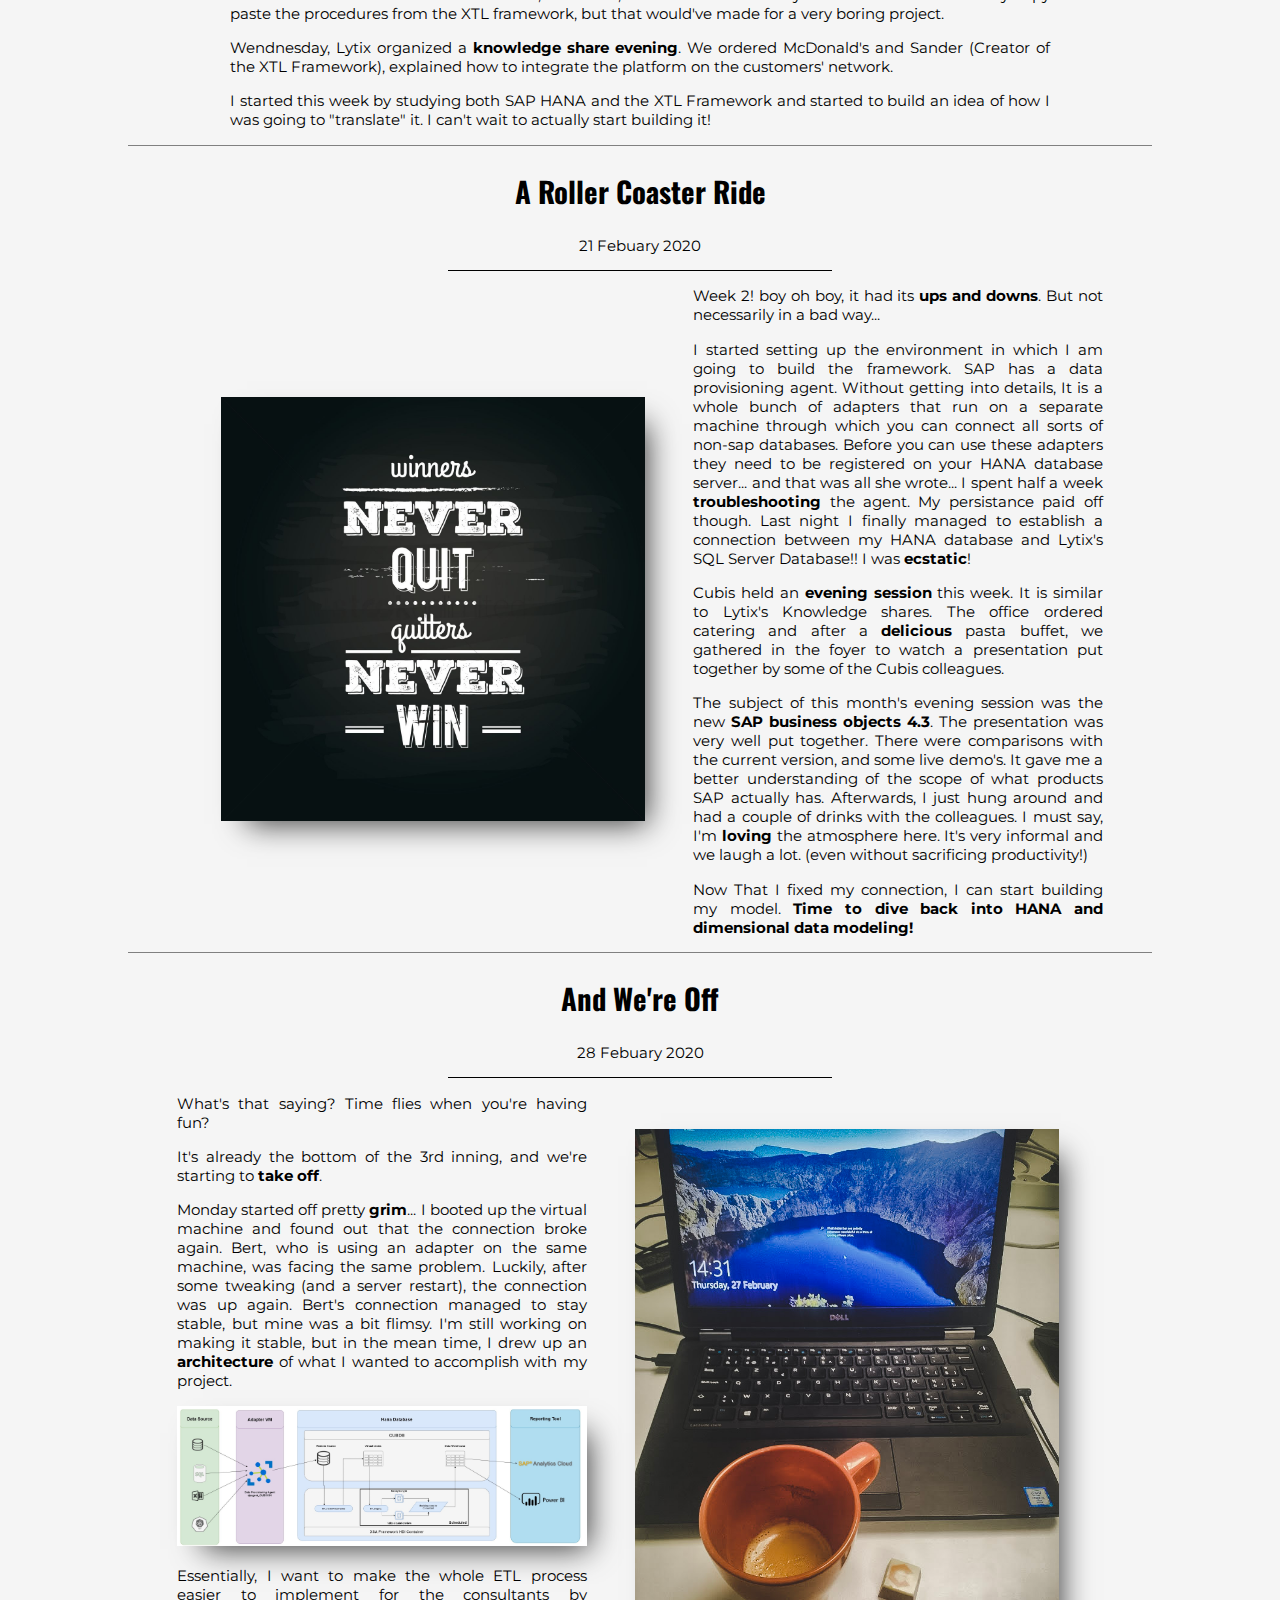
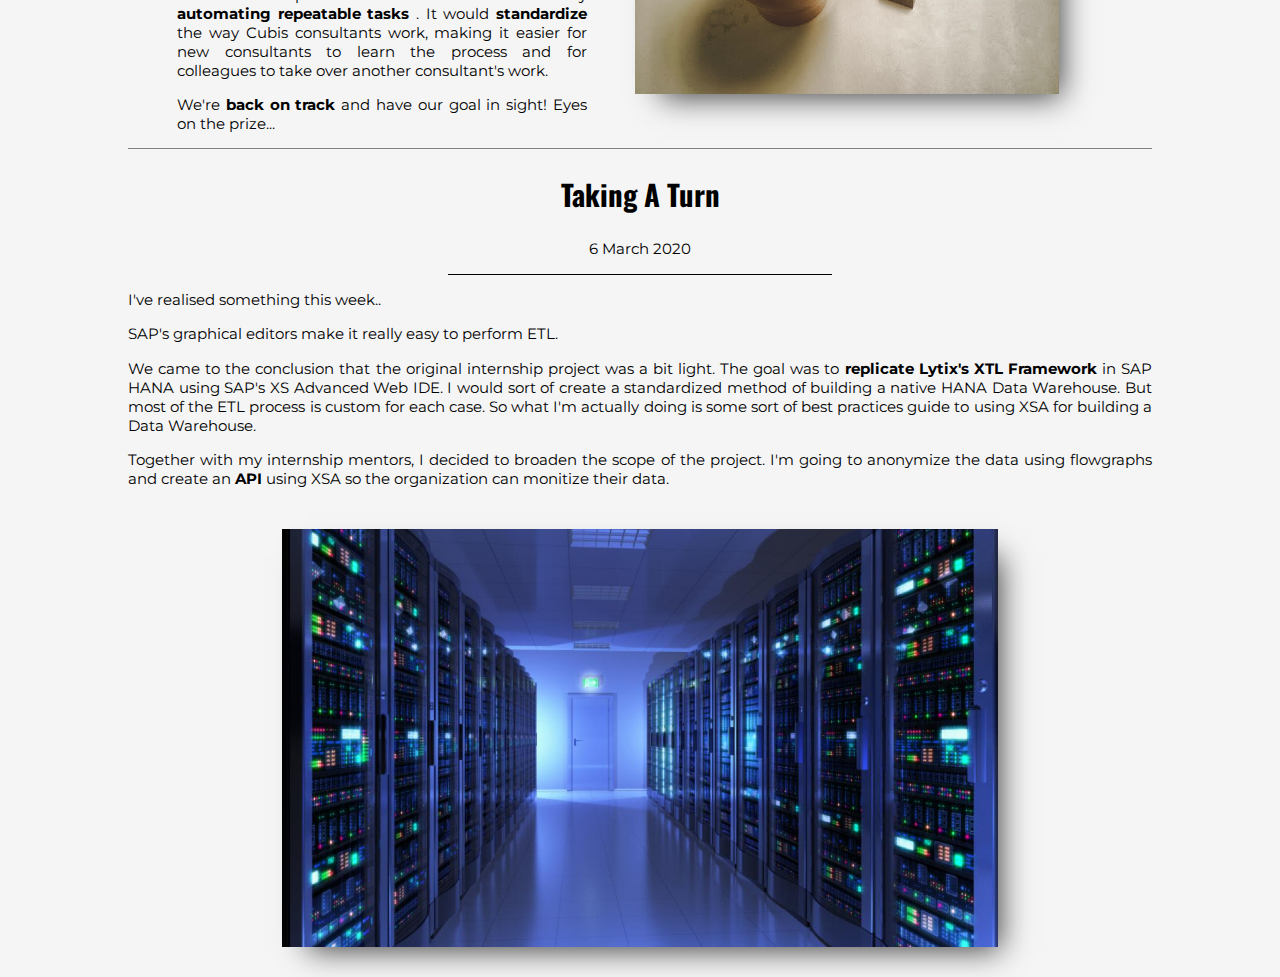
==== commit 1a725863: "Add files via upload" ====
--- a/index.html
+++ b/index.html
@@ -225,6 +225,37 @@
                 </div> 
             </div>
             <!----------------------------------------------------------------------------------------------------------------------------------------------->
+            <div class="BlogPost">
+                <div class="PostTitle" id="TakingATurn">
+                    <H2>Taking A Turn</H2>
+                    <p>6 March 2020</p>
+                </div>
+                <div class="BlogPostContent2">
+
+                    <div class="BlogPostText2">
+                        <p>
+                            I've realised something this week.. 
+                        </p>
+                        <p>
+                            SAP's graphical editors make it really easy to perform ETL.
+                        </p>
+                       <p>
+                           We came to the conclusion that the original internship project was a bit light. The goal was to <b>replicate Lytix's XTL Framework</b> in SAP HANA using SAP's 
+                           XS Advanced Web IDE. I would sort of create a standardized method of building a native HANA Data Warehouse. But most of the ETL process is custom for each case.
+                           So what I'm actually doing is some sort of best practices guide to using  XSA for building a Data Warehouse. 
+                       </p>
+                       <p>
+                           Together with my internship mentors, I decided to broaden the scope of the project. I'm going to anonymize the data using flowgraphs and create an <b>API</b> using XSA so the 
+                           organization can monitize their data.
+                       </p>
+                       
+                    </div>
+                    <div class="PostImageContainer2">
+                        <img src="Images/data-warehouse_1.jpg" class="PostImage2" > 
+                    </div>
+                </div> 
+            </div>
+            <!----------------------------------------------------------------------------------------------------------------------------------------------->
         </div>
 
 
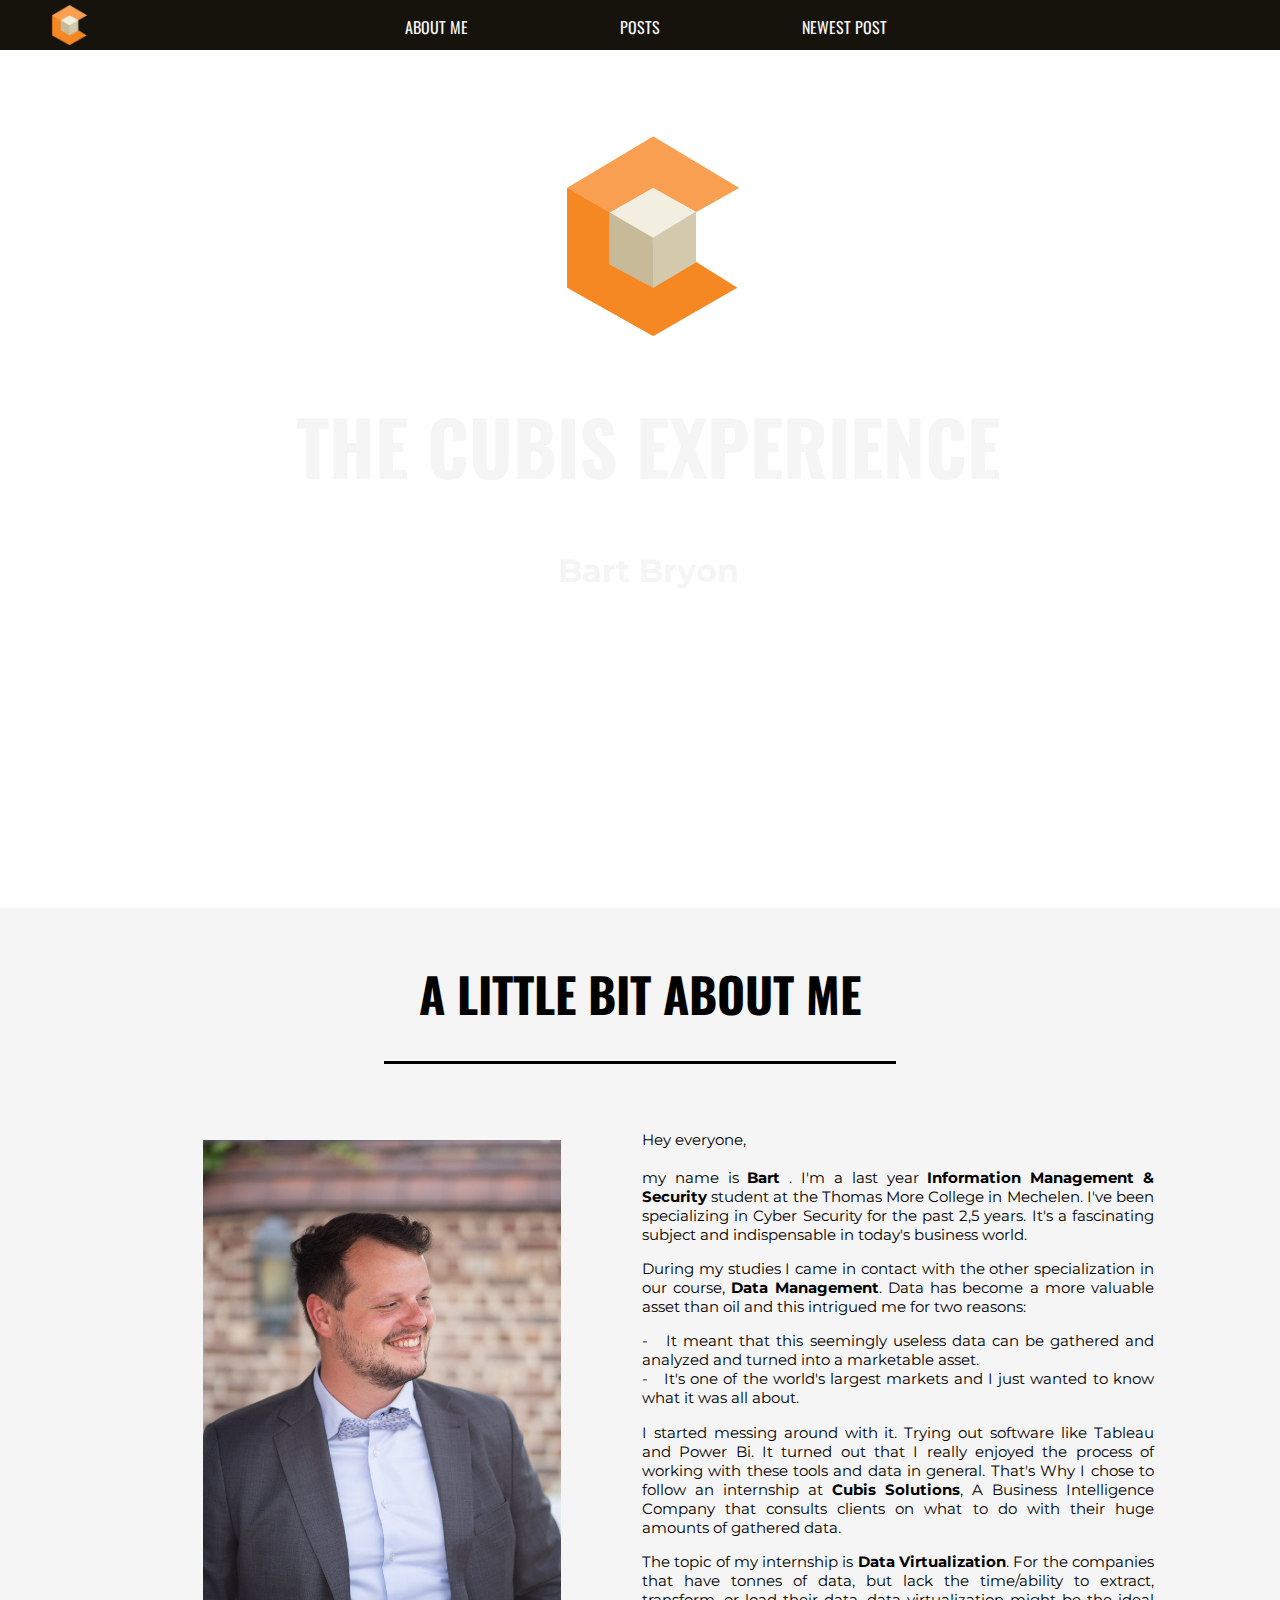
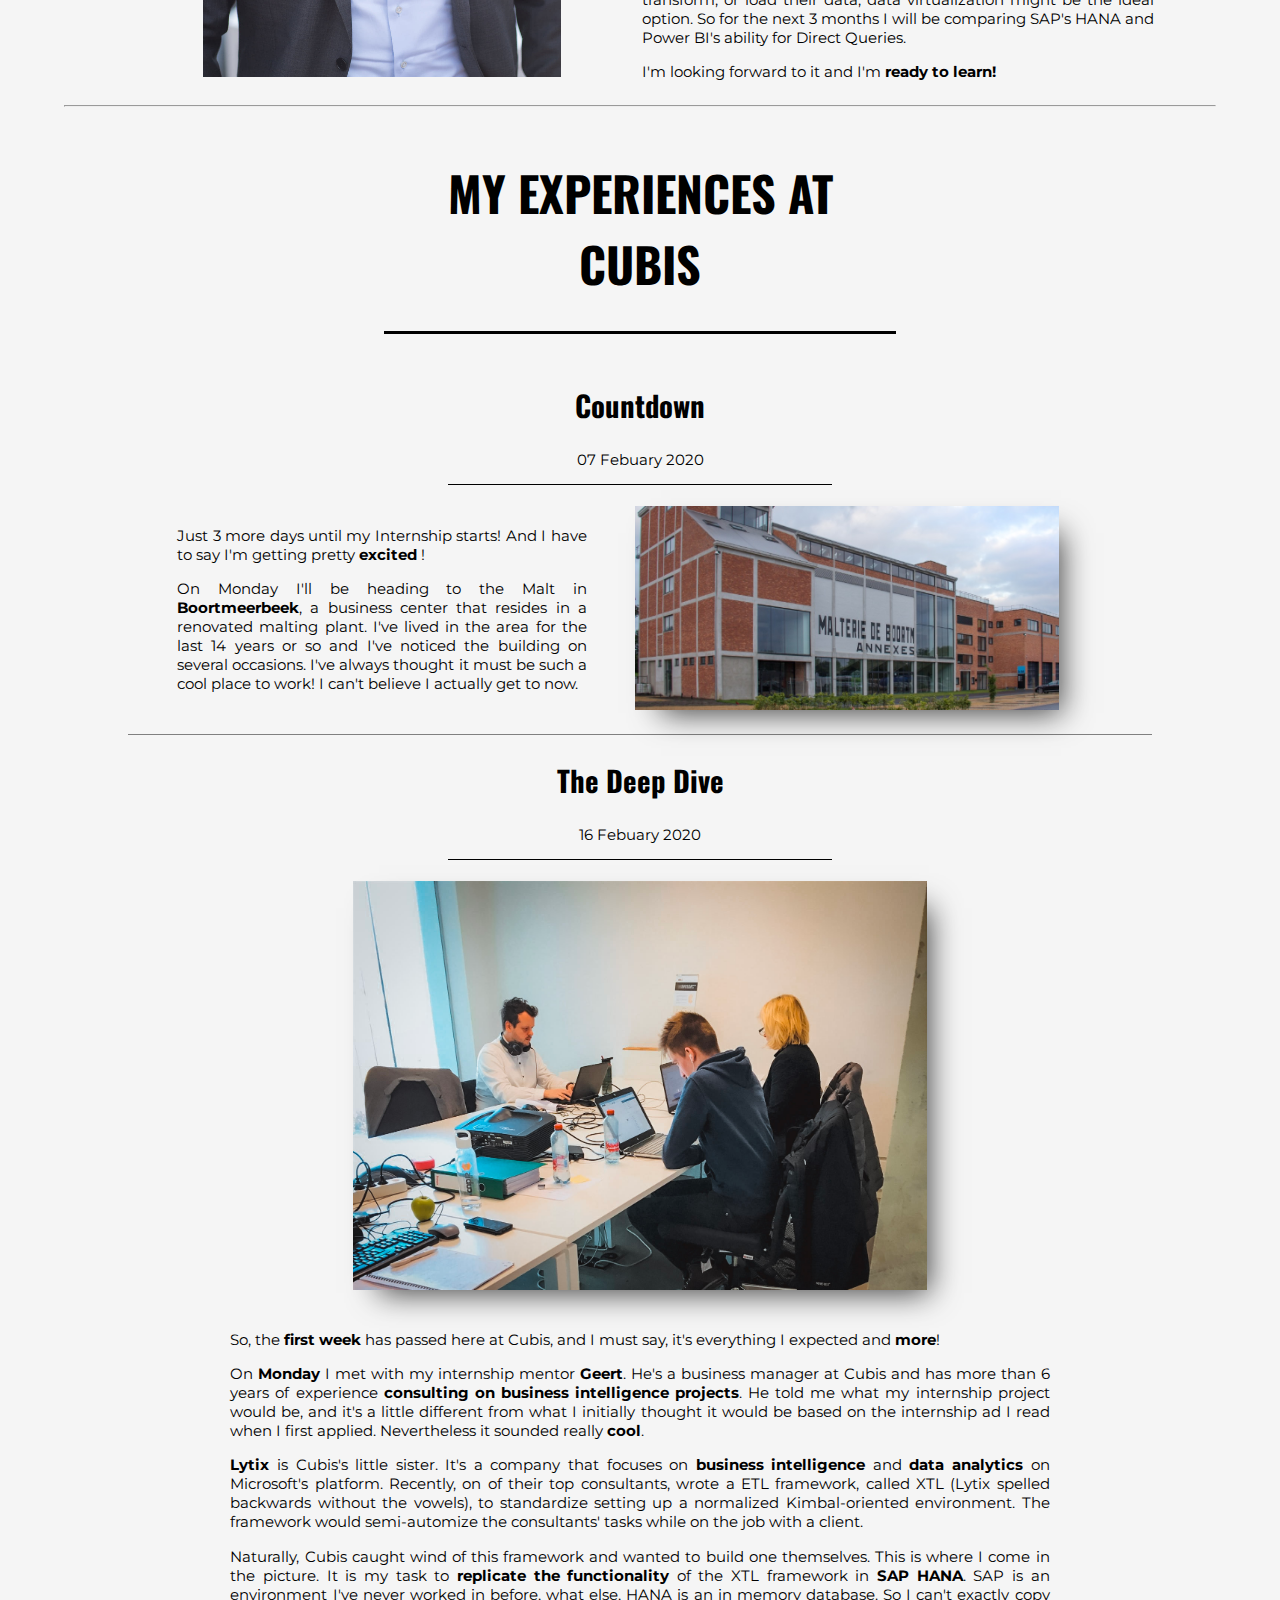
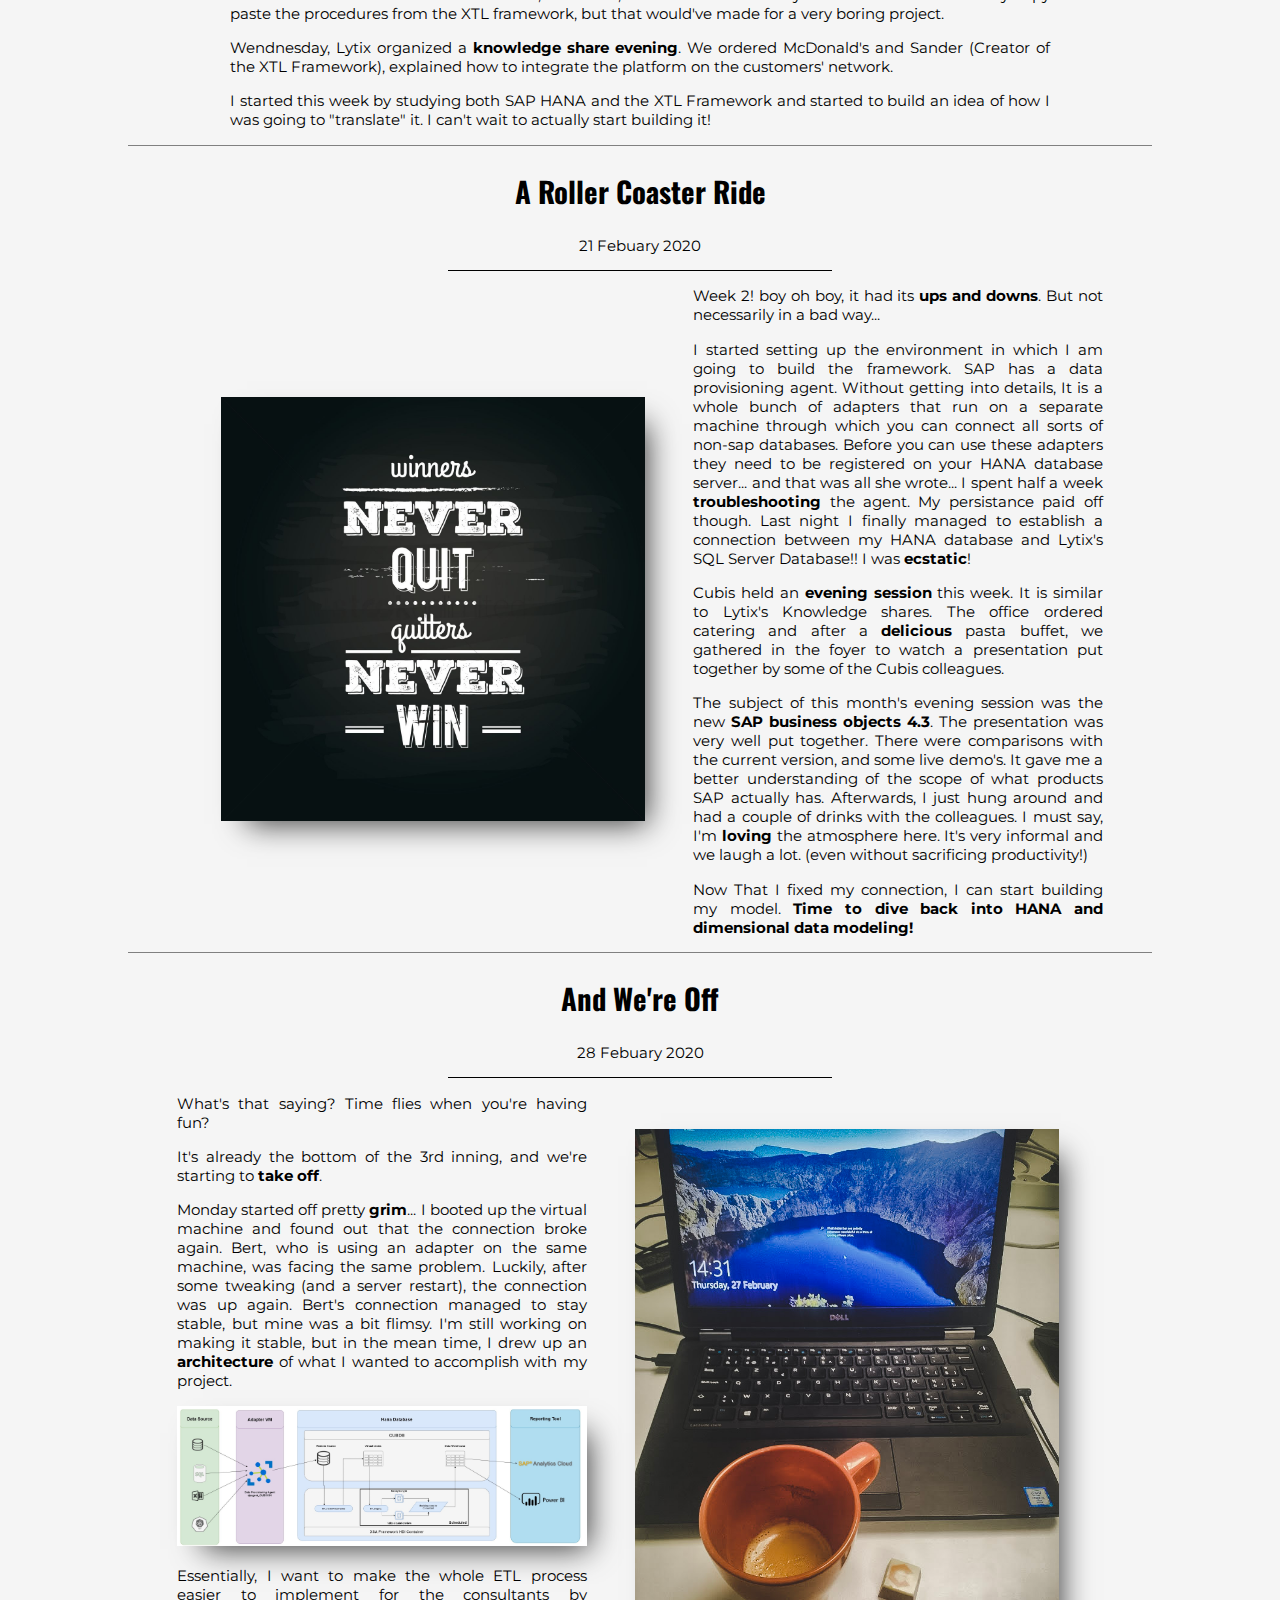
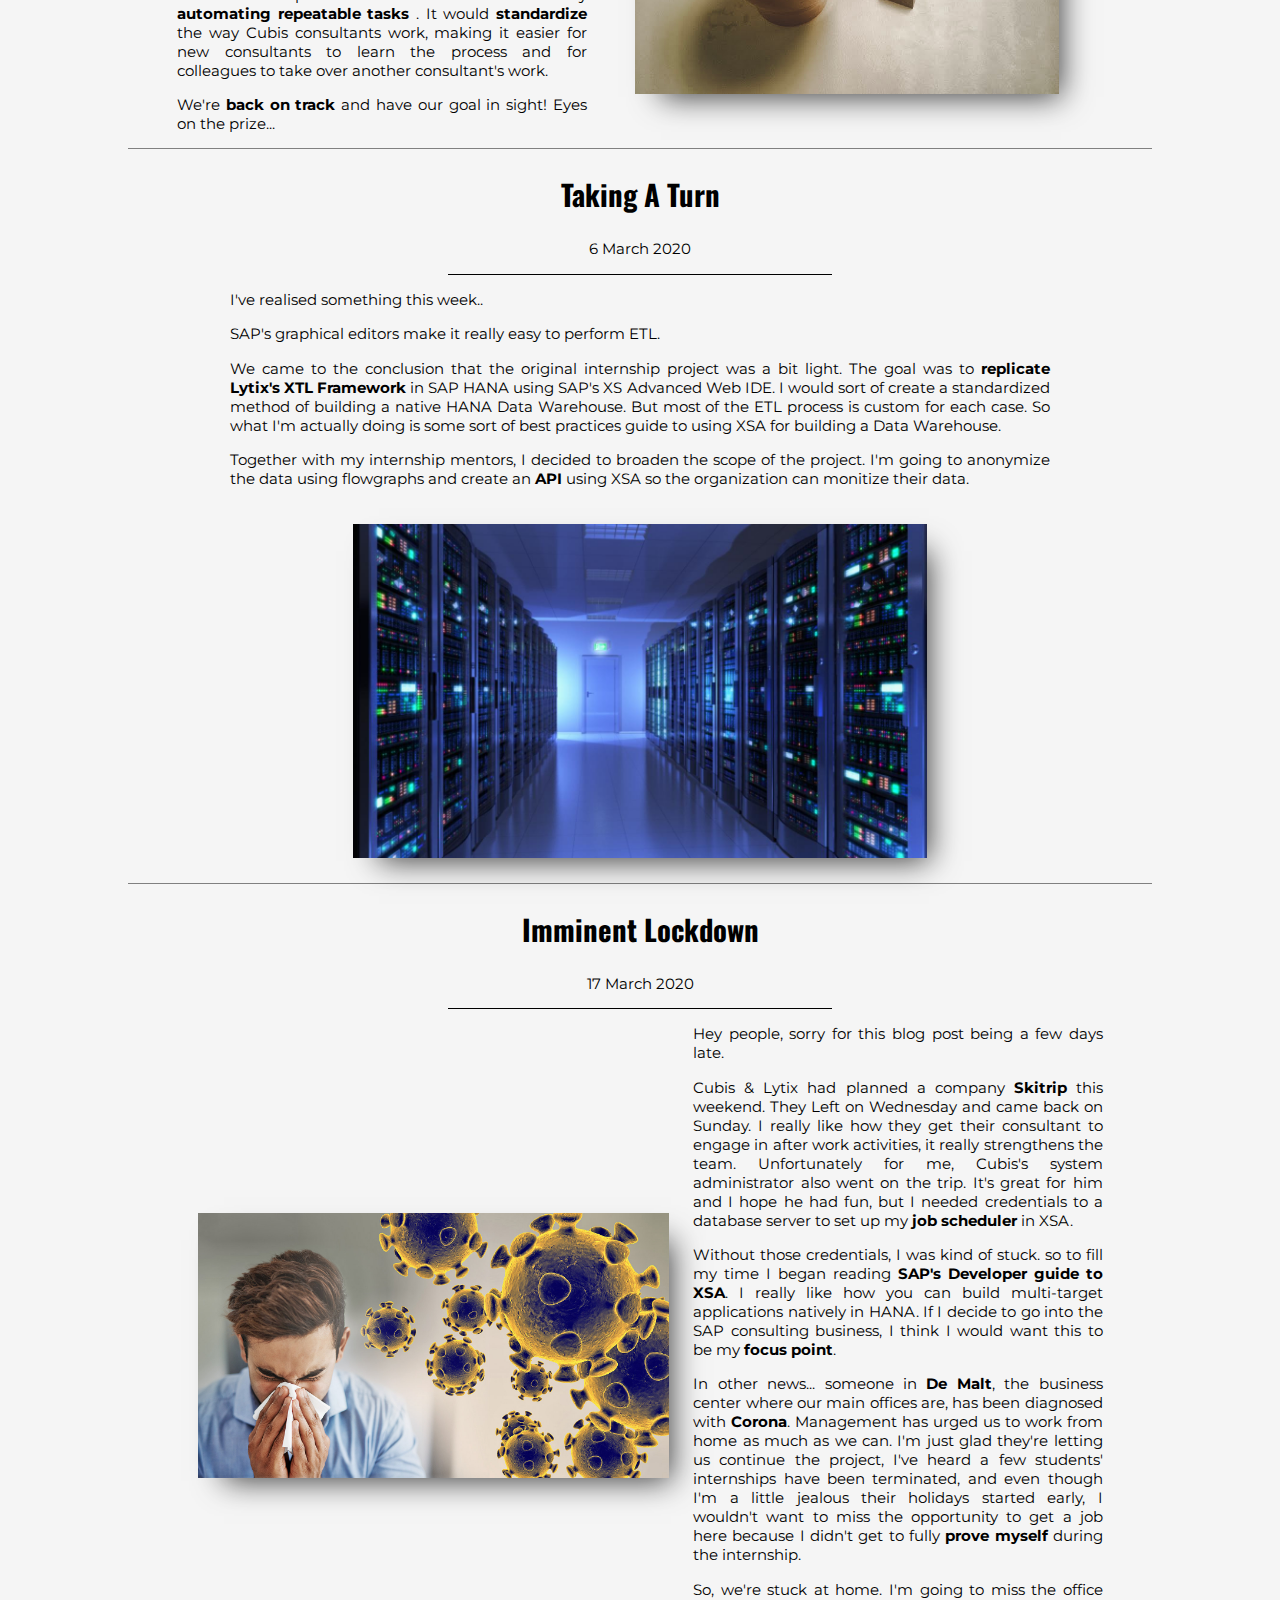
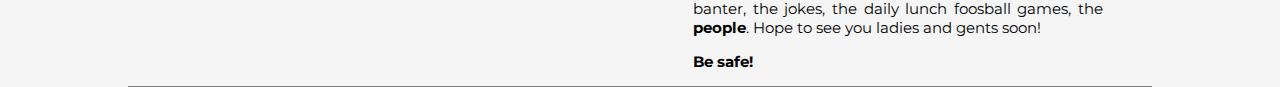
==== commit 2ff5f1c5: "blogpost 17Mar" ====
--- a/index.html
+++ b/index.html
@@ -20,7 +20,7 @@
         <div class="NavItem" id="AboutMe"> <a href="#contentDiv">ABOUT ME</a> </div>
         <div class="NavItem" id="Posts"> <a href="#BlogPostsContainerDiv">POSTS</a></div>
         <!--Set The href to the latest post each week-->
-        <div class="NavItem" id="NewestPost"> <a href="#AndWereOff">NEWEST POST</a></div class="NavItem" id="AboutMe">
+        <div class="NavItem" id="NewestPost"> <a href="#TakingATurn">NEWEST POST</a></div class="NavItem" id="AboutMe">
 
     </div>
 
@@ -70,8 +70,10 @@
                     gathered data.
                 </p>
                 <p>
-                    The topic of my internship is <b>Data Virtualization</b>. For the companies that have tonnes of data,
-                    but lack the time/ability to extract, transform, or load their data, data virtualization might be the
+                    The topic of my internship is <b>Data Virtualization</b>. For the companies that have tonnes of
+                    data,
+                    but lack the time/ability to extract, transform, or load their data, data virtualization might be
+                    the
                     ideal option.
                     So for the next 3 months I will be comparing SAP's HANA and Power BI's ability for Direct Queries.
                 </p>
@@ -112,7 +114,7 @@
                     <div class="PostImageContainer">
                         <img src="Images/demalt.jpg" class="PostImage">
                     </div>
-                </div> 
+                </div>
             </div>
             <!----------------------------------------------------------------------------------------------------------------------------------------------->
             <div class="BlogPost">
@@ -126,28 +128,43 @@
                     </div>
                     <div class="BlogPostText2">
                         <p>
-                            So, the <b>first week</b>  has passed here at Cubis, and I must say, it's everything I expected and <b>more</b>!
-                        </p>
-                        <p>
-                            On <b>Monday</b> I met with my internship mentor <b>Geert</b>. He's a business manager at Cubis and has more than 6 years of experience 
-                            <b>consulting on business intelligence projects</b>. He told me what my internship project would be, and it's a little different from what I initially thought it would be based on the internship ad I read when I first applied. 
-                            Nevertheless it sounded really <b>cool</b>. 
-                        </p>
-                        <p>
-                            <b>Lytix</b> is Cubis's little sister. It's a company that focuses on <b>business intelligence</b> and <b>data analytics</b> on Microsoft's platform. 
-                            Recently, on of their top consultants, wrote a ETL framework, called XTL (Lytix spelled backwards without the vowels), to standardize setting up a normalized Kimbal-oriented environment. The framework would semi-automize the consultants' tasks while on the job with a client.
-                        </p>
-                        <p>
-                            Naturally, Cubis caught wind of this framework and wanted to build one themselves. This is where I come in the picture. It is my task to <b>replicate the functionality</b> of the XTL framework in <b>SAP HANA</b>. 
-                            SAP is an environment I've never worked in before, what else, HANA is an in memory database. So I can't exactly copy paste the procedures from the XTL framework, but that would've made for a very boring project.
-                        </p>
-                        <p>
-                            Wendnesday, Lytix organized a <b>knowledge share evening</b>. We ordered McDonald's and Sander (Creator of the XTL Framework), explained how to integrate the platform on the customers' network.
-                        </p>
-                        <p>I started this week by studying both SAP HANA and the XTL Framework and started to build an idea of how I was going to "translate" it. I can't wait to actually start building it!</p>
-                    </div>
-                    
-                </div> 
+                            So, the <b>first week</b> has passed here at Cubis, and I must say, it's everything I
+                            expected and <b>more</b>!
+                        </p>
+                        <p>
+                            On <b>Monday</b> I met with my internship mentor <b>Geert</b>. He's a business manager at
+                            Cubis and has more than 6 years of experience
+                            <b>consulting on business intelligence projects</b>. He told me what my internship project
+                            would be, and it's a little different from what I initially thought it would be based on the
+                            internship ad I read when I first applied.
+                            Nevertheless it sounded really <b>cool</b>.
+                        </p>
+                        <p>
+                            <b>Lytix</b> is Cubis's little sister. It's a company that focuses on <b>business
+                                intelligence</b> and <b>data analytics</b> on Microsoft's platform.
+                            Recently, on of their top consultants, wrote a ETL framework, called XTL (Lytix spelled
+                            backwards without the vowels), to standardize setting up a normalized Kimbal-oriented
+                            environment. The framework would semi-automize the consultants' tasks while on the job with
+                            a client.
+                        </p>
+                        <p>
+                            Naturally, Cubis caught wind of this framework and wanted to build one themselves. This is
+                            where I come in the picture. It is my task to <b>replicate the functionality</b> of the XTL
+                            framework in <b>SAP HANA</b>.
+                            SAP is an environment I've never worked in before, what else, HANA is an in memory database.
+                            So I can't exactly copy paste the procedures from the XTL framework, but that would've made
+                            for a very boring project.
+                        </p>
+                        <p>
+                            Wendnesday, Lytix organized a <b>knowledge share evening</b>. We ordered McDonald's and
+                            Sander (Creator of the XTL Framework), explained how to integrate the platform on the
+                            customers' network.
+                        </p>
+                        <p>I started this week by studying both SAP HANA and the XTL Framework and started to build an
+                            idea of how I was going to "translate" it. I can't wait to actually start building it!</p>
+                    </div>
+
+                </div>
             </div>
             <!----------------------------------------------------------------------------------------------------------------------------------------------->
             <div class="BlogPost">
@@ -157,35 +174,45 @@
                 </div>
                 <div class="BlogPostContent">
                     <div class="PostImageContainer">
-                        <img src="Images/winner.jpg" class="PostImage" > 
+                        <img src="Images/winner.jpg" class="PostImage">
                     </div>
                     <div class="BlogPostText">
                         <p>
-                            Week 2!  boy oh boy, it had its <b>ups and downs</b>. But not necessarily in a bad way... 
-                        </p>
-                        <p>
-                            I started setting up the environment in which I am going to build the framework. SAP has a data provisioning agent. Without getting into details, 
-                            It is a whole bunch of adapters that run on a separate machine through which you can connect all sorts of non-sap databases.
-                            Before you can use these adapters they need to be registered on your HANA database server... and that was all she wrote... 
-                            I spent half a week <b>troubleshooting</b> the agent. 
-                            My persistance paid off though. Last night I finally managed to establish a connection between my HANA database and Lytix's SQL Server Database!! I was <b>ecstatic</b>!
-                        </p>
-                        <p>
-                            Cubis held an <b>evening session</b> this week. It is similar to Lytix's Knowledge shares. The office ordered catering and after a <b>delicious</b> pasta buffet, 
-                            we gathered in the foyer to watch a presentation put together by some of the Cubis colleagues.
-                        </p>
-                        <p>
-                            The subject of this month's evening session was the new <b>SAP business objects 4.3</b>. The presentation was very well put together. 
-                            There were comparisons with the current version, and some live demo's. It gave me a better understanding of the scope of what products SAP actually has.
-                            Afterwards, I just hung around and had a couple of drinks with the colleagues. I must say, I'm <b>loving</b> the atmosphere here. 
+                            Week 2! boy oh boy, it had its <b>ups and downs</b>. But not necessarily in a bad way...
+                        </p>
+                        <p>
+                            I started setting up the environment in which I am going to build the framework. SAP has a
+                            data provisioning agent. Without getting into details,
+                            It is a whole bunch of adapters that run on a separate machine through which you can connect
+                            all sorts of non-sap databases.
+                            Before you can use these adapters they need to be registered on your HANA database server...
+                            and that was all she wrote...
+                            I spent half a week <b>troubleshooting</b> the agent.
+                            My persistance paid off though. Last night I finally managed to establish a connection
+                            between my HANA database and Lytix's SQL Server Database!! I was <b>ecstatic</b>!
+                        </p>
+                        <p>
+                            Cubis held an <b>evening session</b> this week. It is similar to Lytix's Knowledge shares.
+                            The office ordered catering and after a <b>delicious</b> pasta buffet,
+                            we gathered in the foyer to watch a presentation put together by some of the Cubis
+                            colleagues.
+                        </p>
+                        <p>
+                            The subject of this month's evening session was the new <b>SAP business objects 4.3</b>. The
+                            presentation was very well put together.
+                            There were comparisons with the current version, and some live demo's. It gave me a better
+                            understanding of the scope of what products SAP actually has.
+                            Afterwards, I just hung around and had a couple of drinks with the colleagues. I must say,
+                            I'm <b>loving</b> the atmosphere here.
                             It's very informal and we laugh a lot. (even without sacrificing productivity!)
                         </p>
                         <p>
-                            Now That I fixed my connection, I can start building my model. <b>Time to dive back into HANA and dimensional data modeling! </b> 
-                        </p>
-                    </div>
-                    
-                </div> 
+                            Now That I fixed my connection, I can start building my model. <b>Time to dive back into
+                                HANA and dimensional data modeling! </b>
+                        </p>
+                    </div>
+
+                </div>
             </div>
             <!----------------------------------------------------------------------------------------------------------------------------------------------->
             <div class="BlogPost">
@@ -197,32 +224,37 @@
 
                     <div class="BlogPostText">
                         <p>
-                            What's that saying? Time flies when you're having fun? 
+                            What's that saying? Time flies when you're having fun?
                         </p>
                         <p>
                             It's already the bottom of the 3rd inning, and we're starting to <b>take off</b>.
                         </p>
-                       <p>
-                           Monday started off pretty <b>grim</b>... I booted up the virtual machine and found out that the connection broke again. Bert, who is using an adapter on the same
-                           machine, was facing the same problem. Luckily, after some tweaking (and a server restart), the connection was up again. Bert's connection managed to stay stable,
-                           but mine was a bit flimsy. I'm still working on making it stable, but in the mean time, I drew up an <b>architecture</b> of what I wanted to accomplish with my project.
-                       </p>
-                       <img src="Images/architecture .jpg" style="width: 100%; height: auto; filter: drop-shadow();
+                        <p>
+                            Monday started off pretty <b>grim</b>... I booted up the virtual machine and found out that
+                            the connection broke again. Bert, who is using an adapter on the same
+                            machine, was facing the same problem. Luckily, after some tweaking (and a server restart),
+                            the connection was up again. Bert's connection managed to stay stable,
+                            but mine was a bit flimsy. I'm still working on making it stable, but in the mean time, I
+                            drew up an <b>architecture</b> of what I wanted to accomplish with my project.
+                        </p>
+                        <img src="Images/architecture .jpg" style="width: 100%; height: auto; filter: drop-shadow();
                        -webkit-box-shadow: 14px 15px 29px -12px rgba(0,0,0,0.75);
                        -moz-box-shadow: 14px 15px 29px -12px rgba(0,0,0,0.75);
                        box-shadow: 14px 15px 29px -12px rgba(0,0,0,0.75);">
-                       <p>
-                           Essentially, I want to make the whole ETL process easier to implement for the consultants by <b>automating repeatable tasks</b> . It would <b>standardize</b> the way Cubis consultants
-                           work, making it easier for new consultants to learn the process and for colleagues to take over another consultant's work.
-                       </p>
-                       <p>
-                           We're <b>back on track</b> and have our goal in sight! Eyes on the prize...
-                       </p>
+                        <p>
+                            Essentially, I want to make the whole ETL process easier to implement for the consultants by
+                            <b>automating repeatable tasks</b> . It would <b>standardize</b> the way Cubis consultants
+                            work, making it easier for new consultants to learn the process and for colleagues to take
+                            over another consultant's work.
+                        </p>
+                        <p>
+                            We're <b>back on track</b> and have our goal in sight! Eyes on the prize...
+                        </p>
                     </div>
                     <div class="PostImageContainer">
-                        <img src="Images/Coffee.jpg" class="PostImage" > 
-                    </div>
-                </div> 
+                        <img src="Images/Coffee.jpg" class="PostImage">
+                    </div>
+                </div>
             </div>
             <!----------------------------------------------------------------------------------------------------------------------------------------------->
             <div class="BlogPost">
@@ -234,26 +266,68 @@
 
                     <div class="BlogPostText2">
                         <p>
-                            I've realised something this week.. 
+                            I've realised something this week..
                         </p>
                         <p>
                             SAP's graphical editors make it really easy to perform ETL.
                         </p>
-                       <p>
-                           We came to the conclusion that the original internship project was a bit light. The goal was to <b>replicate Lytix's XTL Framework</b> in SAP HANA using SAP's 
-                           XS Advanced Web IDE. I would sort of create a standardized method of building a native HANA Data Warehouse. But most of the ETL process is custom for each case.
-                           So what I'm actually doing is some sort of best practices guide to using  XSA for building a Data Warehouse. 
-                       </p>
-                       <p>
-                           Together with my internship mentors, I decided to broaden the scope of the project. I'm going to anonymize the data using flowgraphs and create an <b>API</b> using XSA so the 
-                           organization can monitize their data.
-                       </p>
-                       
+                        <p>
+                            We came to the conclusion that the original internship project was a bit light. The goal was
+                            to <b>replicate Lytix's XTL Framework</b> in SAP HANA using SAP's
+                            XS Advanced Web IDE. I would sort of create a standardized method of building a native HANA
+                            Data Warehouse. But most of the ETL process is custom for each case.
+                            So what I'm actually doing is some sort of best practices guide to using XSA for building a
+                            Data Warehouse.
+                        </p>
+                        <p>
+                            Together with my internship mentors, I decided to broaden the scope of the project. I'm
+                            going to anonymize the data using flowgraphs and create an <b>API</b> using XSA so the
+                            organization can monitize their data.
+                        </p>
+
                     </div>
                     <div class="PostImageContainer2">
-                        <img src="Images/data-warehouse_1.jpg" class="PostImage2" > 
-                    </div>
-                </div> 
+                        <img src="Images/data-warehouse_1.jpg" class="PostImage2">
+                    </div>
+                </div>
+            </div>
+            <!----------------------------------------------------------------------------------------------------------------------------------------------->
+            <div class="BlogPost">
+                <div class="PostTitle" id="ImminentLockdown">
+                    <H2>Imminent Lockdown</H2>
+                    <p>17 March 2020</p>
+                </div>
+                <div class="BlogPostContent">
+                    <div class="PostImageContainer">
+                        <img src="Images/Corona.jpg" class="PostImage2">
+                    </div>
+                    <div class="BlogPostText">
+                     <p> Hey people, sorry for this blog post being a few days late.</p>
+                     <p>
+                         Cubis & Lytix had planned a company <b>Skitrip</b> this weekend. They Left on Wednesday and came back on Sunday. I really like how they get their 
+                         consultant to engage in after work activities, it really strengthens the team. Unfortunately for me, Cubis's system administrator also went on the trip.
+                        It's great for him and I hope he had fun, but I needed credentials to a database server to set up my <b>job scheduler</b> in XSA.
+                     </p>
+                     <p>
+                         Without those credentials, I was kind of stuck. so to fill my time I began reading 
+                         <b>SAP's Developer guide to XSA</b>. I really like how you can build multi-target applications natively in HANA. If I decide to go into the SAP consulting business, 
+                         I think I would want this to be my <b>focus point</b>.
+                     </p>
+                     
+                     <p>
+                         In other news... someone in <b>De Malt</b>, the business center where our main offices are, has been diagnosed with <b>Corona</b>. Management has urged us to work from 
+                         home as much as we can. I'm just glad they're letting us continue the project, I've heard a few students' internships have been terminated, and even though I'm a little
+                         jealous their holidays started early, I wouldn't want to miss the opportunity to get a job here because I didn't get to fully <b>prove myself</b> during the internship.
+                     </p>
+                     <p>
+                         So, we're stuck at home. I'm going to miss the office banter, the jokes, the daily lunch foosball games, the <b>people</b>. Hope to see you ladies and gents soon! 
+                     </p>
+                     <p>
+                        <b>Be safe!</b> 
+                     </p>
+                    </div>
+                    
+                </div>
             </div>
             <!----------------------------------------------------------------------------------------------------------------------------------------------->
         </div>
--- a/main.css
+++ b/main.css
@@ -176,7 +176,7 @@
         font-family: "Montserrat";
         font-size: 2.5vw;  
     }
-    .BlogPostContent{
+    .BlogPostContent , .BlogPostContent2{
     vertical-align: middle;
     width: 90%;
     margin-left: auto;
@@ -393,7 +393,7 @@
         font-family: "Montserrat";
         font-size: 1.2vw;  
     }
-    .BlogPostContent{
+    .BlogPostContent, .BlogPostContent2{
     vertical-align: middle;
     width: 80%;
     margin-left: auto;
